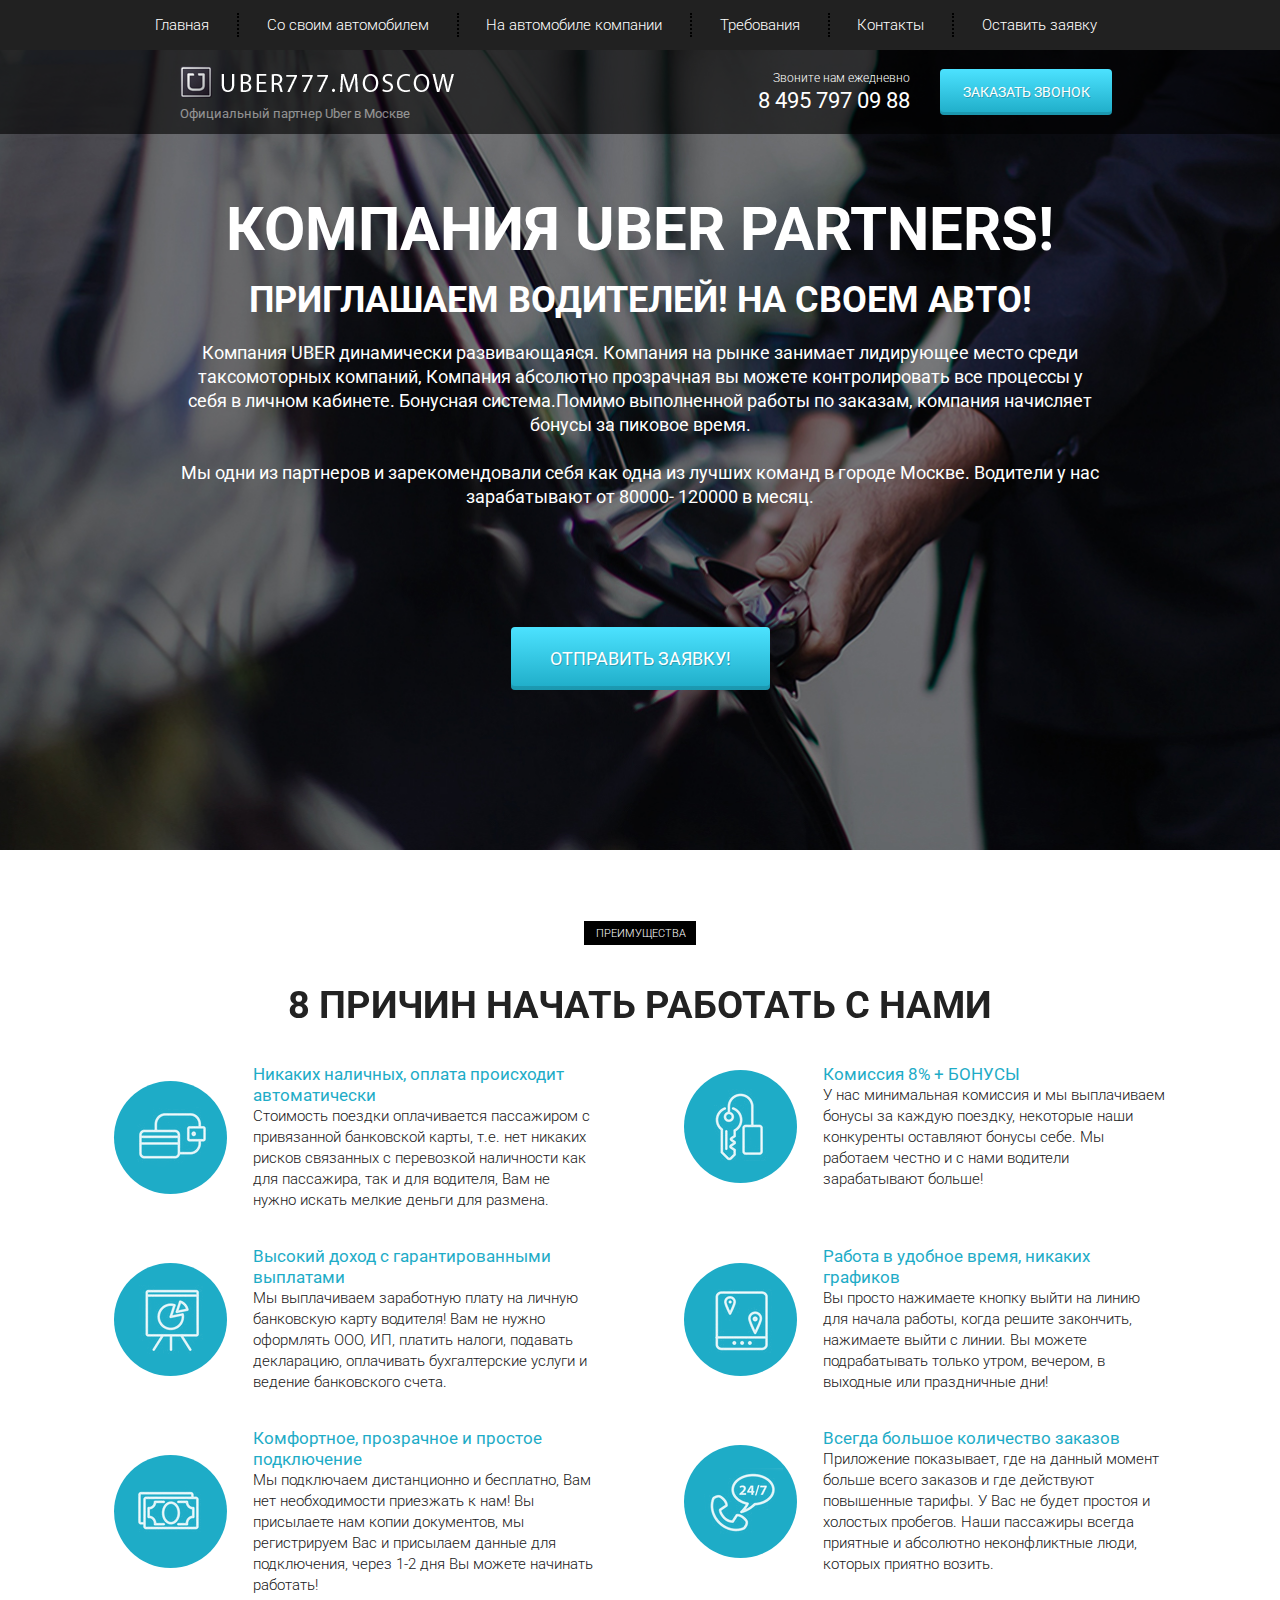
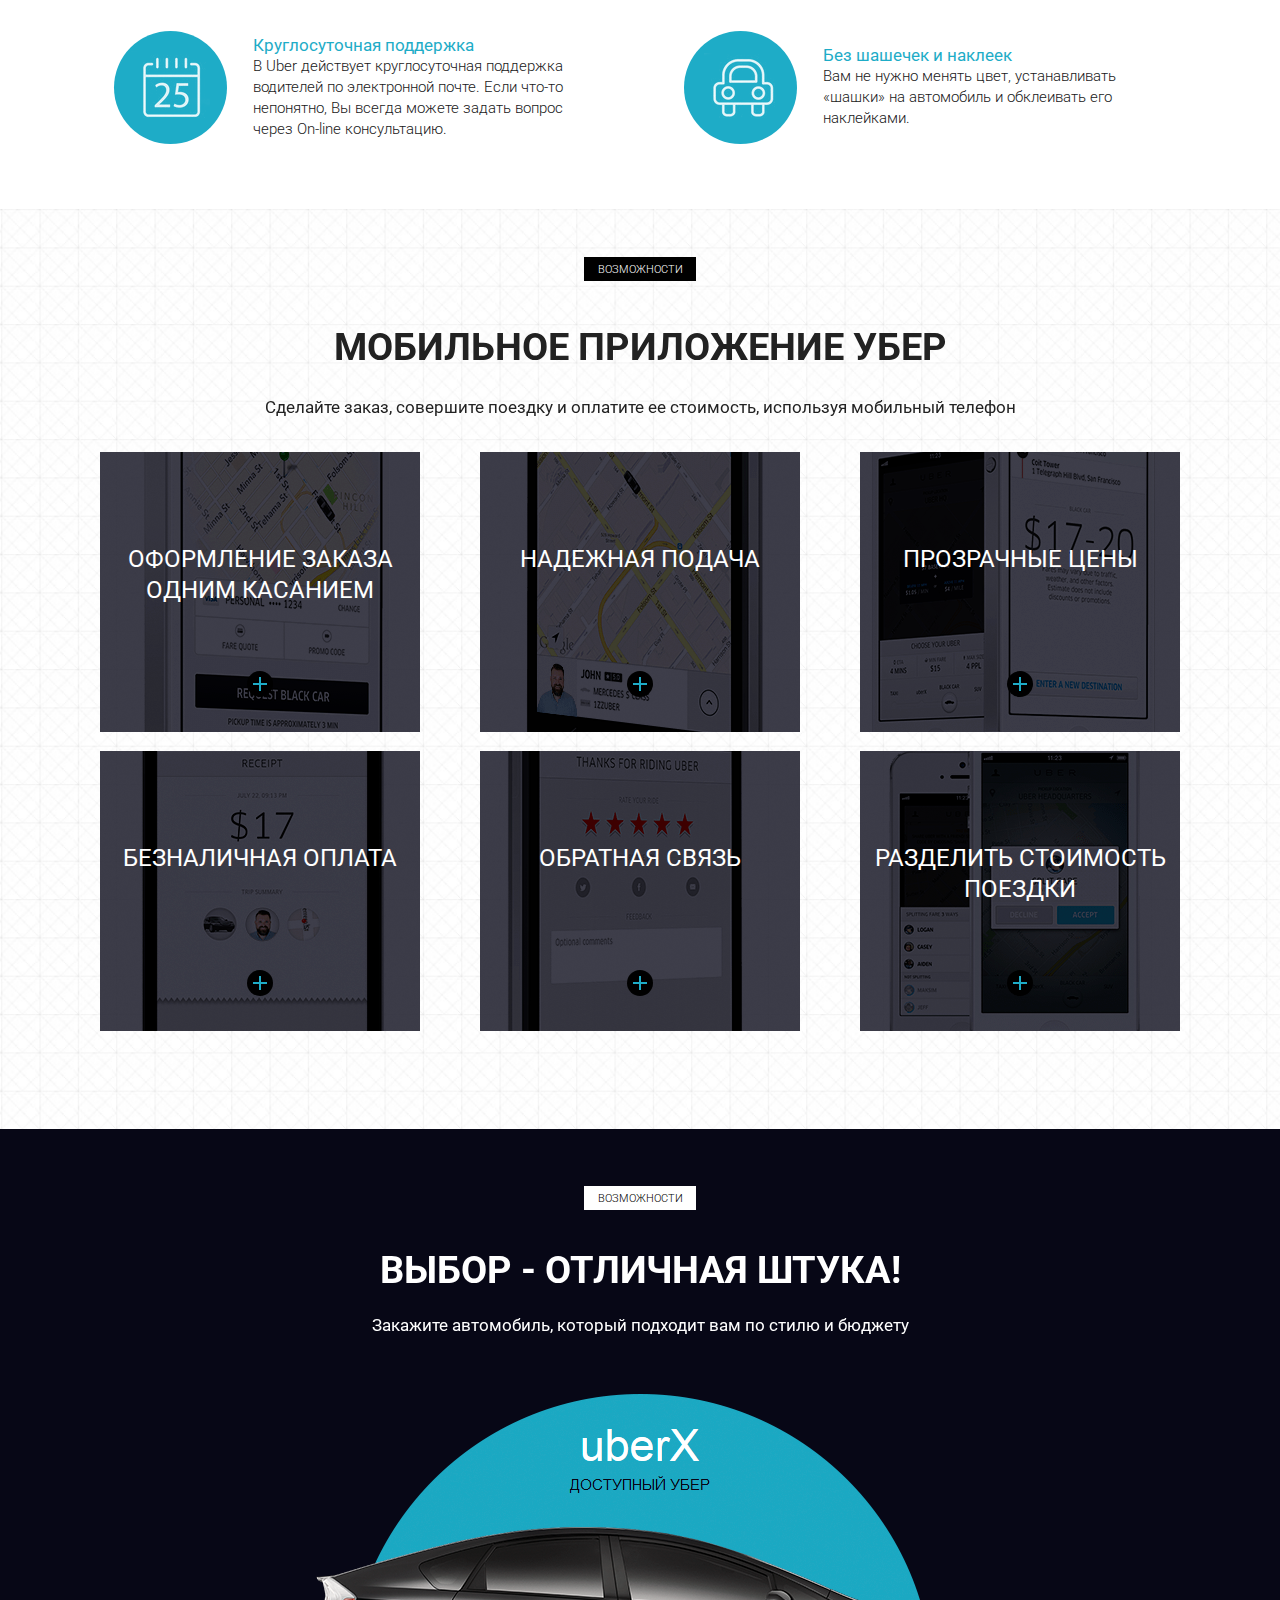
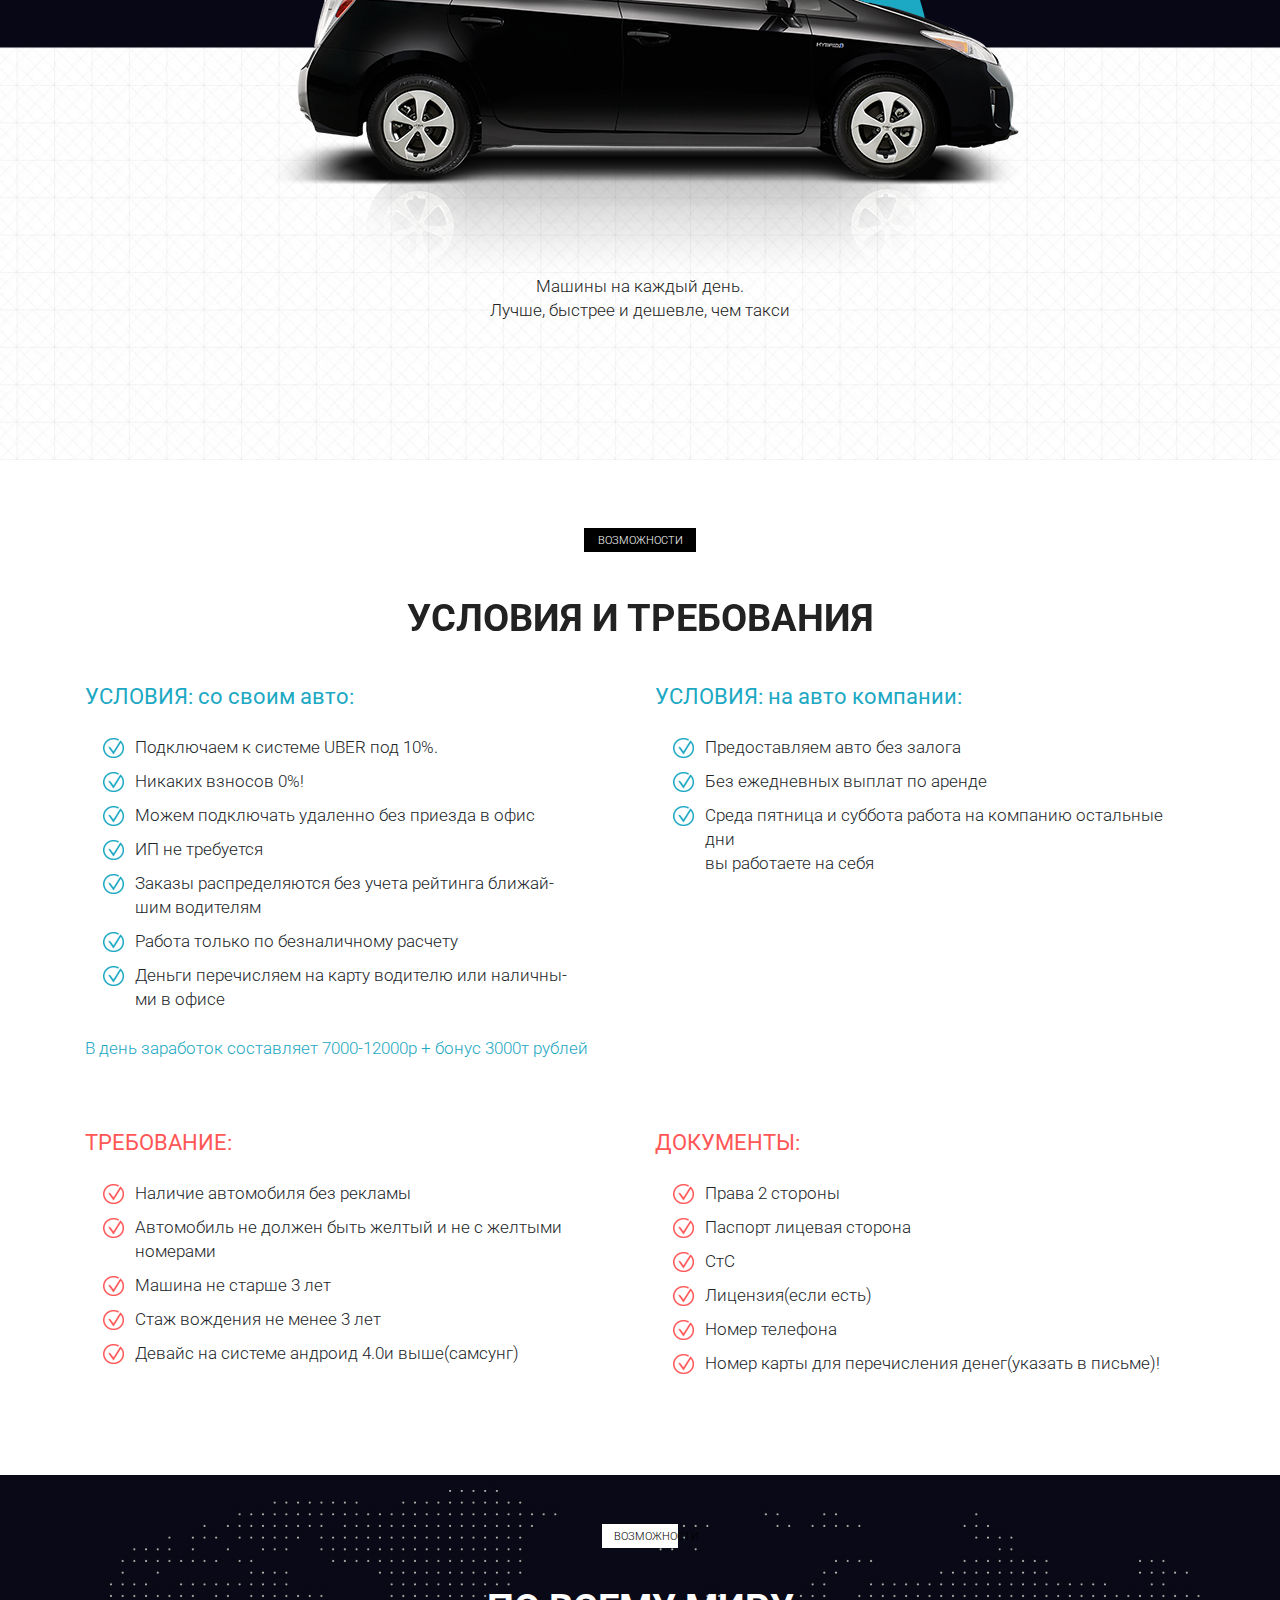
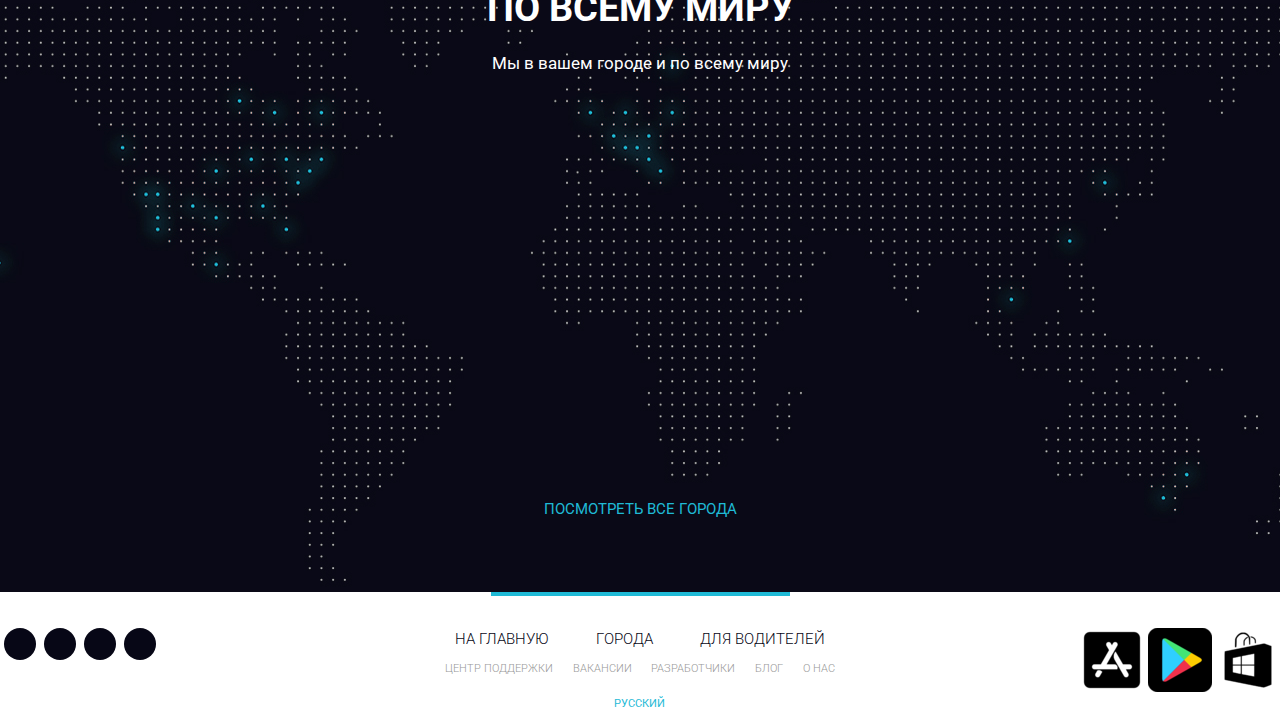
==== index.html @ d1f90e45 "Add files via upload" ====
<!DOCTYPE html>
<html lang="en">
<head>
	<meta charset="UTF-8">
	<meta name="viewport" content="width=device-width, initial-scale=1.0">
	<meta http-equiv="X_UA_Compatible" content="ie=edge">
	<title>Document</title>
    <link rel="shortcut icon" href="img/favicon/favicon.ico" type="image/x-icon">
	<link href="https://fonts.googleapis.com/css2?family=Roboto:wght@300;400;700&display=swap" rel="stylesheet">
	<link rel="stylesheet" href="https://stackpath.bootstrapcdn.com/bootstrap/4.5.2/css/bootstrap.min.css" integrity="sha384-JcKb8q3iqJ61gNV9KGb8thSsNjpSL0n8PARn9HuZOnIxN0hoP+VmmDGMN5t9UJ0Z" crossorigin="anonymous">
    <link rel="stylesheet" href="https://pro.fontawesome.com/releases/v5.10.0/css/all.css" integrity="sha384-AYmEC3Yw5cVb3ZcuHtOA93w35dYTsvhLPVnYs9eStHfGJvOvKxVfELGroGkvsg+p" crossorigin="anonymous"/>
	<link rel="stylesheet" href="css/style.css">
</head>
<body>

	<header>
		<nav>
			<div class="container">
				<ul class="menu">
					<li class="menu_item"><a href="#" class="menu_link">Главная</a></li>
					<li class="menu_item"><a href="#require" class="menu_link">Со своим автомобилем</a></li>
					<li class="menu_item"><a href="#require" class="menu_link">На автомобиле компании</a></li>
					<li class="menu_item"><a href="#" class="menu_link">Требования</a></li>
					<li class="menu_item"><a href="#" class="menu_link">Контакты</a></li>
					<li class="menu_item"><a href="#" class="menu_link">Оставить заявку</a></li>
				</ul>
			</div>
            <div class="hamburger">
                <span></span>
                <span></span>
                <span></span>
            </div>
		</nav>

		<div class="subheader">
			<div class="container">
				<div class="row">
					<div class="col-6 col-md-4 offset-md-1">
						<a href="#" class="subheader_logo"><img src="img/icon/logoUber.png" alt="logo"></a>
						<div class="subheader_official">Официальный партнер Uber в Москве</div>
					</div>

					<div class="xs-hidden col-md-3 offset-md-1 col-xl-2 offset-xl-2">
						<div class="subheader_call">Звоните нам ежедневно</div>
						<a href="tel:84957970988" class="subheader_phone">8 495 797 09 88</a>
					</div>

					<div class="col-6 col-md-3 col-lg-2">
                        <a href="tel:84957970988" class="xs-visible subheader_phone">8 495 797 09 88</a>
						<button class="subheader_btn">Заказать звонок</button>
					</div>
				</div>
			</div>
		</div>
	</header>

	<section class="promo">
		<div class="container">
			<div class="row">
				<div class="col-md-12 offset-md-0 col-lg-10 offset-lg-1">
					<h1 class="promo_header">КОМПАНИЯ UBER PARTNERS!</h1>
					<h2 class="promo_subheader">ПРИГЛАШАЕМ ВОДИТЕЛЕЙ! НА СВОЕМ АВТО!</h2>
					<div class="promo_descr">
						Компания UBER  динамически развивающаяся. Компания на рынке занимает лидирующее место среди
						таксомоторных компаний, Компания абсолютно прозрачная вы можете контролировать 						все процессы у себя в личном кабинете. Бонуcная система.Помимо выполненной работы по заказам, компания начисляет бонусы за
						пиковое время.
						<br><br>
						Мы одни из партнеров и зарекомендовали себя как одна из лучших команд в городе Москве.  Водители у нас
						зарабатывают от 80000- 120000 в месяц.
					</div>
					<button class="promo_btn">ОТПРАВИТЬ ЗАЯВКУ!</button>
				</div>
			</div>
		</div>
	</section>

	    <section class="reasons">
        <div class="container">
            <div class="label">преимущества</div>
            <h2 class="title">8 причин начать работать с нами</h2>
            <div class="row">
                <div class="col-md-6">
                    <div class="reasons_block">
                        <div class="reasons_round">
                            <img src="img/icon/logoRea1.png" alt="reason">
                        </div>
                        <div class="reasons_descr">
                            <div class="reasons_subtitle">Никаких наличных, оплата происходит автоматически</div>
                            <div class="reasons_text">
                                Стоимость поездки оплачивается пассажиром с привязанной банковской карты, т.е. нет никаких рисков связанных с перевозкой наличности как для пассажира, так и для водителя, Вам не нужно искать мелкие деньги для размена.
                            </div>
                        </div>
                    </div>
                </div>
                <div class="col-md-6">
                    <div class="reasons_block">
                        <div class="reasons_round">
                            <img src="img/icon/logoRea5.png" alt="reason">
                        </div>
                        <div class="reasons_descr">
                            <div class="reasons_subtitle">Комиссия 8% + БОНУСЫ</div>
                            <div class="reasons_text">
                                У нас минимальная комиссия и мы выплачиваем бонусы за каждую поездку, некоторые наши конкуренты оставляют бонусы себе. Мы работаем честно и с нами водители зарабатывают больше!
                            </div>
                        </div>
                    </div>
                </div>
                <div class="col-md-6">
                    <div class="reasons_block">
                        <div class="reasons_round">
                            <img src="img/icon/logoRea2.png" alt="reason">
                        </div>
                        <div class="reasons_descr">
                            <div class="reasons_subtitle">Высокий доход с гарантированными выплатами</div>
                            <div class="reasons_text">
                                Мы выплачиваем заработную плату на личную банковскую карту водителя! Вам не нужно оформлять ООО, ИП, платить налоги, подавать декларацию, оплачивать бухгалтерские услуги и ведение банковского счета.
                            </div>
                        </div>
                    </div>
                </div>
                <div class="col-md-6">
                    <div class="reasons_block">
                        <div class="reasons_round">
                            <img src="img/icon/logoRea6.png" alt="reason">
                        </div>
                        <div class="reasons_descr">
                            <div class="reasons_subtitle">Работа в удобное время, никаких графиков</div>
                            <div class="reasons_text">
                                Вы просто нажимаете кнопку выйти на линию для начала работы, когда решите закончить, нажимаете выйти с линии. Вы можете подрабатывать только утром, вечером, в выходные или праздничные дни!
                            </div>
                        </div>
                    </div>
                </div>
                <div class="col-md-6">
                    <div class="reasons_block">
                        <div class="reasons_round">
                            <img src="img/icon/logoRea3.png" alt="reason">
                        </div>
                        <div class="reasons_descr">
                            <div class="reasons_subtitle">Комфортное, прозрачное и простое подключение</div>
                            <div class="reasons_text">
                                Мы подключаем дистанционно и бесплатно, Вам нет необходимости приезжать к нам! Вы присылаете нам копии документов, мы регистрируем Вас и присылаем данные для подключения, через 1-2 дня Вы можете начинать работать!
                            </div>
                        </div>
                    </div>
                </div>
                <div class="col-md-6">
                    <div class="reasons_block">
                        <div class="reasons_round">
                            <img src="img/icon/logoRea7.png" alt="reason">
                        </div>
                        <div class="reasons_descr">
                            <div class="reasons_subtitle">Всегда большое количество заказов</div>
                            <div class="reasons_text">
                                Приложение показывает, где на данный момент больше всего заказов и где действуют повышенные тарифы. У Вас не будет простоя и холостых пробегов. Наши пассажиры всегда приятные и абсолютно неконфликтные люди, которых приятно возить.
                            </div>
                        </div>
                    </div>
                </div>
                <div class="col-md-6">
                    <div class="reasons_block">
                        <div class="reasons_round">
                            <img src="img/icon/logoRea4.png" alt="reason">
                        </div>
                        <div class="reasons_descr">
                            <div class="reasons_subtitle">Круглосуточная поддержка</div>
                            <div class="reasons_text">
                                В Uber действует круглосуточная поддержка водителей по электронной почте. Если что-то непонятно, Вы всегда можете задать вопрос через On-line консультацию.
                            </div>
                        </div>
                    </div>
                </div>
                <div class="col-md-6">
                    <div class="reasons_block">
                        <div class="reasons_round">
                            <img src="img/icon/logoRea8.png" alt="reason">
                        </div>
                        <div class="reasons_descr">
                            <div class="reasons_subtitle">Без шашечек и наклеек</div>
                            <div class="reasons_text">
                                Вам не нужно менять цвет, устанавливать «шашки» на автомобиль и обклеивать его наклейками.
                            </div>
                        </div>
                    </div>
                </div>
            </div>
        </div>
    </section>

    <section class="mobile">
        <div class="container">
            <div class="label">возможности</div>
            <div class="title">мобильное приложение убер</div>
            <div class="subtitle">Сделайте заказ, совершите поездку и оплатите ее стоимость, используя мобильный телефон</div>

            <div class="row">
                <div class="col-md-4">
                    <div class="mobile_item mobile_item_1">
                        <div class="mobile_item_subtitle">оформление заказа одним касанием</div>
                        <div class="mobile_item_plus"></div>
                    </div>
                </div>
                <div class="col-md-4">
                    <div class="mobile_item mobile_item_2">
                        <div class="mobile_item_subtitle">надежная подача</div>
                        <div class="mobile_item_plus"></div>
                    </div>
                </div>
                <div class="col-md-4">
                    <div class="mobile_item mobile_item_3">
                        <div class="mobile_item_subtitle">прозрачные цены</div>
                        <div class="mobile_item_plus"></div>
                    </div>
                </div>
                <div class="col-md-4">
                    <div class="mobile_item mobile_item_4">
                        <div class="mobile_item_subtitle">безналичная оплата</div>
                        <div class="mobile_item_plus"></div>
                    </div>
                </div>
                <div class="col-md-4">
                    <div class="mobile_item mobile_item_5">
                        <div class="mobile_item_subtitle">обратная связь</div>
                        <div class="mobile_item_plus"></div>
                    </div>
                </div>
                <div class="col-md-4">
                    <div class="mobile_item mobile_item_6">
                        <div class="mobile_item_subtitle">разделить стоимость поездки</div>
                        <div class="mobile_item_plus"></div>
                    </div>
                </div>
            </div>
        </div>
    </section>

     <section class="choice">
        <div class="container">
            <div class="black"></div>
            <div class="label label_white">возможности</div>
            <h2 class="title title_white hidden-320">Выбор - отличная штука!</h2>
            <div class="subtitle subtitle_white hidden-320">Закажите автомобиль, который подходит вам по стилю и бюджету</div>

            <img src="img/icon/car.png" alt="uber car" class="choice_img">
            <div class="choice_descr">
                Машины на каждый день.<br>
                Лучше, быстрее и дешевле, чем такси
            </div>
        </div>
    </section>

    <section class="require" id="require">
        <div class="container">
            <div class="label">возможности</div>
            <div class="title">условия и требования</div>
            <div class="row">
                <div class="col-md-6">
                    <div class="require_block">
                        <div class="require_title">
                            УСЛОВИЯ: со своим авто:
                        </div>
                        <ul class="require_list">
                            <li>
                                Подключаем к системе UBER под 10%.
                            </li>
                            <li>
                                Никаких взносов 0%!
                            </li>
                            <li>
                                Можем подключать удаленно без приезда в офис
                            </li>
                            <li>
                                ИП не требуется
                            </li>
                            <li>
                                Заказы распределяются без учета рейтинга ближай-<br>шим водителям
                            </li>
                            <li>
                                Работа только по безналичному расчету
                            </li>
                            <li>Деньги перечисляем на карту водителю или наличны-<br>ми в офисе
                            </li>
                        </ul>
                        <div class="require_descr">
                            В день заработок составляет 7000-12000р + бонус 3000т рублей
                        </div>
                    </div>
                </div>
            <div class="col-md-6">
                <div class="require_block">
                    <div class="require_title">
                        УСЛОВИЯ: на авто компании:
                    </div>
                    <ul class="require_list">
                        <li>
                            Предоставляем авто без залога
                        </li>
                        <li>
                            Без ежедневных выплат по аренде
                        </li>
                        <li>
                            Среда пятница и суббота работа на компанию остальные дни<br> вы работаете на себя
                        </li>
                    </ul>
                </div>
            </div>
            <div class="col-md-6">
                <div class="require_block require_block_nmb warning">
                    <div class="require_title">
                        ТРЕБОВАНИЕ:
                    </div>
                    <ul class="require_list">
                        <li>
                            Наличие автомобиля без рекламы
                        </li>
                        <li>
                            Автомобиль не должен быть желтый и не с желтыми<br> номерами
                        </li>
                        <li>
                            Машина не старше 3 лет
                        </li>
                        <li>
                            Стаж вождения не менее 3 лет
                        </li>
                        <li>
                            Девайс на системе андроид 4.0и выше(самсунг)
                        </li>
                    </ul>
                </div>
            </div>
            <div class="col-md-6">
                <div class="require_block require_block_nmb warning">
                    <div class="require_title">
                        ДОКУМЕНТЫ:
                    </div>
                    <ul class="require_list">
                        <li>
                            Права 2 стороны
                        </li>
                        <li>
                            Паспорт лицевая сторона
                        </li>
                        <li>
                            СтС
                        </li>
                        <li>
                            Лицензия(если есть)
                        </li>
                        <li>
                            Номер телефона
                        </li>
                        <li>
                            Номер карты для перечисления денег(указать в письме)!
                        </li>
                    </ul>
                </div>
            </div>
        </div>
        </div>
    </section>

    <section class="world">
        <div class="container">
            <div class="label label_white label_min">возможности</div>
            <h2 class="title title_white hidden-320">По всему миру</h2>
            <div class="subtitle subtitle_white hidden-320">Мы в вашем городе и по всему миру</div>

            <a href="#" class="world_link">посмотреть все города</a>
        </div>
    </section>

    <footer>
        <div class="footer_divider"></div>
        <div class="footer_wrapper">
            <div>
                <div class="footer_social">
                    <a href="#" class="footer_social_item">
                        <i class="fab fa-facebook-f"></i>
                    </a>
                    <a href="#" class="footer_social_item">
                        <i class="fab fa-twitter"></i>
                    </a>
                    <a href="#" class="footer_social_item">
                        <i class="fab fa-linkedin"></i>
                    </a>
                    <a href="#" class="footer_social_item">
                        <i class="fab fa-instagram"></i>
                    </a>
                </div>
            </div>
            <div>
                <div class="footer_links">
                    <div class="footer_links_main">
                        <a href="#">на главную</a>
                        <a href="#">города</a>
                        <a href="#">для водителей</a>
                    </div>
                    <div class="footer_links_sub">
                        <a href="#">центр поддержки</a>
                        <a href="#">вакансии</a>
                        <a href="#">разработчики</a>
                        <a href="#">блог</a>
                        <a href="#">о нас</a>
                    </div>
                    <a href="#" class="footer_links_lang">Русский</a>
                </div>
            </div>
            <div>
                <div class="footer_mobile">
                    <a href="#">
                        <img src="img/app_store1.png" alt="App Store">
                    </a>
                    <a href="#">
                        <img src="img/google_play1.png" alt="Google play">
                    </a>
                    <a href="#">
                        <img src="img/windows_store1.png" alt="Windows store">
                    </a>
                </div>
            </div>
        </div>
    </footer>

    <script src="js/script.js"></script>
</body>
</html>
---- css/style.css ----
* {
  font-family: 'Roboto', sans-serif;
}

header {
  position: relative;
  height: 50px;
}

nav {
  position: fixed;
  width: 100%;
  height: 50px;
  background-color: #212121;
  z-index: 2;
}

.hamburger {
  display: none;
}

.menu {
  display: flex;
  justify-content: space-between;
  padding: 13px 70px;
  margin: 0;
  list-style-type: none;
}

.menu_link {
  color: #ffffff;
  font-size: 15px;
  font-weight: 300;
}

.menu_link:hover {
  text-decoration: none;
  color: #1eacc7;
}

.menu_item {
  border-right: 2px dotted black;
  padding-right: 28px;
}

.menu_item:last-child {
  border-right: none;
}

.subheader {
  position: absolute;
  top: 50px;
  width: 100%;
  height: 84px;
  background-color: rgba(0, 0, 0, 0.6);
}

.subheader_logo {
  display: block;
  max-width: 100%;
  margin-top: 16px;
}

.subheader_official {
  margin-top: 6px;
  opacity: 0.5;
  color: #ffffff;
  font-size: 13px;
  font-weight: 400;
}

.subheader_call {
  color: #ffffff;
  font-size: 12px;
  font-weight: 300;
  margin-top: 19px;
  text-align: right;
}

.subheader_phone {
  display: block;
  margin-top: 8px;
  color: #ffffff;
  font-size: 22px;
  font-weight: 400;
  text-transform: uppercase;
  text-align: right;
  line-height: 12px;
}

.subheader_btn {
  margin-top: 19px;
  width: 172px;
  height: 46px;
  box-shadow: inset 0 -3px 0 rgba(0, 0, 0, 0.12);
  border: none;
  border-radius: 4px;
  background-image: linear-gradient(to top, #1eacc7 0%, #4ce2ff 100%);
  text-shadow: 1px 1px 0 rgba(0, 0, 0, 0.21);
  color: #ffffff;
  font-size: 14px;
  font-weight: 400;
  text-transform: uppercase;
}

.subheader_btn:hover {
  background-image: none;
  background-color: #1eacc7;
}

.promo {
  min-height: 800px;
  background: url("../img/bg/screen1.jpg") center center/cover no-repeat;
  padding: 150px 0 135px 0;
}

.promo_header {
  color: #ffffff;
  font-weight: 700;
  text-transform: uppercase;
  font-size: 60px;
  line-height: 60px;
  margin: 0;
  text-align: center;
}

.promo_subheader {
  color: #ffffff;
  font-weight: 700;
  text-transform: uppercase;
  font-size: 36px;
  line-height: 36px;
  margin: 0;
  margin-top: 22px;
  text-align: center;
}

.promo_descr {
  color: #ffffff;
  font-size: 18px;
  font-weight: 400;
  line-height: 24px;
  text-align: center;
  margin-top: 23px;
}

.promo_btn {
  display: block;
  margin: 118px auto 0 auto;
  width: 259px;
  height: 63px;
  box-shadow: inset 0 -4px 0 rgba(0, 0, 0, 0.12);
  border: none;
  border-radius: 4px;
  background-image: linear-gradient(to top, #1eacc7 0%, #4ce2ff 100%);
  text-shadow: 1px 1px 0 rgba(0, 0, 0, 0.21);
  color: #ffffff;
  font-size: 18px;
  font-weight: 400;
  text-transform: uppercase;
}

.promo_btn:hover {
  background-image: none;
  background-color: #1eacc7;
}

.reasons {
  padding: 71px 0 65px 0;
}

.reasons_block {
  display: flex;
  justify-content: center;
  align-items: center;
  margin-top: 35px;
}

.reasons_round {
  display: flex;
  justify-content: center;
  align-items: center;
  margin-right: 26px;
  width: 113px;
  height: 113px;
  background-color: #1eacc7;
  border-radius: 100%;
}

.reasons_descr {
  width: 343px;
}

.reasons_subtitle {
  line-height: 21px;
  color: #1eacc7;
  font-size: 17px;
  font-weight: 400;
}

.reasons_text {
  color: #202020;
  font-size: 15px;
  font-weight: 300;
  line-height: 21px;
}

.label {
  position: relative;
  margin: 0 auto;
  height: 24px;
  width: 112px;
  padding: 5px 12px;
  background-color: #000000;
  color: #ffffff;
  font-size: 11px;
  font-weight: 300;
  text-transform: uppercase;
  text-align: center;
  z-index: 2;
}

.label_white {
  background-color: #fff;
  color: #000;
}

.label_min {
  width: 76px;
}

.title {
  position: relative;
  margin-bottom: 0;
  margin-top: 38px;
  color: #222222;
  font-size: 38px;
  font-weight: 700;
  text-transform: uppercase;
  text-align: center;
  z-index: 2;
}

.title_white {
  color: #fff;
}

.subtitle {
  position: relative;
  margin-top: 19px;
  color: #222222;
  font-size: 17px;
  font-weight: 400;
  text-align: center;
  z-index: 2;
}

.subtitle_white {
  color: #fff;
}

.mobile {
  min-height: 864px;
  padding: 48px 0 79px 0;
  background: url("../img/bg/mobileBg.png") center center/cover no-repeat;
}

.mobile .row {
  margin-top: 32px;
}

.mobile_item {
  position: relative;
  width: 320px;
  height: 280px;
  margin: 0 auto;
  margin-bottom: 19px;
  padding-top: 92px;
}

.mobile_item_1 {
  background: url("../img/icon/mobile1.png") center center/cover no-repeat;
}

.mobile_item_2 {
  background: url("../img/icon/mobile2.png") center center/cover no-repeat;
}

.mobile_item_3 {
  background: url("../img/icon/mobile3.png") center center/cover no-repeat;
}

.mobile_item_4 {
  background: url("../img/icon/mobile4.png") center center/cover no-repeat;
}

.mobile_item_5 {
  background: url("../img/icon/mobile5.png") center center/cover no-repeat;
}

.mobile_item_6 {
  background: url("../img/icon/mobile6.png") center center/cover no-repeat;
}

.mobile_item_subtitle {
  color: #ffffff;
  font-size: 24px;
  font-weight: 400;
  line-height: 31px;
  text-transform: uppercase;
  text-align: center;
}

.mobile_item_plus {
  display: flex;
  justify-content: center;
  align-items: center;
  position: absolute;
  bottom: 35px;
  left: 50%;
  transform: translateX(-50%);
  width: 26px;
  height: 26px;
  background-color: #000000;
  margin: 0 auto;
  border-radius: 100%;
  cursor: pointer;
}

.mobile_item_plus:before {
  content: '';
  display: block;
  width: 14px;
  height: 2px;
  background-color: #1eacc7;
  transition: 0.3s all;
}

.mobile_item_plus:after {
  content: '';
  position: absolute;
  left: 50%;
  transform: translateX(-50%);
  display: block;
  height: 14px;
  width: 2px;
  background-color: #1eacc7;
  transition: 0.3s all;
}

.mobile_item_plus:hover:before, .mobile_item_plus:hover:after {
  background-color: #ff5656;
}

.choice {
  position: relative;
  min-height: 895px;
  padding: 57px 0 138px 0;
  background: url("../img/icon/screen22.png") center center/cover no-repeat;
}

.choice_img {
  position: relative;
  display: block;
  margin: 56px auto 0 auto;
  z-index: 2;
}

.choice_descr {
  text-align: center;
  color: #222222;
  font-size: 17px;
  font-weight: 300;
  line-height: 24px;
}

.choice .black {
  position: absolute;
  top: 0;
  left: 0;
  height: 499px;
  width: 100%;
  background-color: #070716;
  z-index: 1;
}

.require {
  padding: 68px 0 84px 0;
}

.require_block {
  margin: 33px 0;
}

.require_block_nmb {
  margin-bottom: 0px;
}

.require_title {
  color: #1ca8c3;
  font-size: 22px;
  font-weight: 400;
}

.require_list {
  list-style-type: none;
  padding-left: 50px;
  margin-top: 22px;
}

.require_list li {
  position: relative;
  font-size: 17px;
  font-weight: 300;
  line-height: 24px;
  margin-bottom: 10px;
}

.require_list li:before {
  content: '';
  display: block;
  position: absolute;
  left: -32px;
  top: 3px;
  width: 21px;
  height: 20px;
  background: url("../img/icon/iconMarkBl.png") center center/cover no-repeat;
}

.require_descr {
  margin-top: 25px;
  font-size: 17px;
  font-weight: 300;
  line-height: 24px;
  color: #1ca8c3;
}

.require .warning .require_title {
  color: #ff5656;
}

.require .warning .require_list li:before {
  background: url("../img/icon/iconMarkRed.png") center center/cover no-repeat;
}

.world {
  position: relative;
  min-height: 717px;
  padding: 49px 0;
  background: url("../img/bg/screen3.jpg") center center/cover no-repeat;
}

.world_link {
  position: absolute;
  left: 50%;
  transform: translateX(-50%);
  bottom: 49px;
  text-align: center;
  font-size: 15px;
  font-weight: 400;
  line-height: 68px;
  text-transform: uppercase;
  color: #1fbad6;
}

.world_link:hover {
  text-decoration: none;
  color: #fff;
}

.footer_divider {
  width: 299px;
  height: 4px;
  background-color: #1fbad6;
  margin: 0 auto;
}

.footer_wrapper {
  display: flex;
  justify-content: space-between;
  align-items: flex-start;
  padding-top: 32px;
}

.footer_wrapper > div {
  width: 33%;
}

.footer_wrapper > div:nth-child(3) {
  display: flex;
  justify-content: flex-end;
}

.footer_social {
  width: 160px;
  display: flex;
  justify-content: space-between;
}

.footer_social_item {
  display: flex;
  justify-content: center;
  align-items: center;
  margin: 0 4px;
  width: 32px;
  height: 32px;
  background-color: #070716;
  border-radius: 100%;
}

.footer_social_item i {
  color: #fff;
}

.footer_links {
  width: 390px;
  margin: 0 auto;
}

.footer_links_main {
  display: flex;
  justify-content: space-between;
  padding: 0 10px;
}

.footer_links_main a {
  color: #070716;
  font-size: 15px;
  font-weight: 300;
  text-transform: uppercase;
}

.footer_links_sub {
  display: flex;
  justify-content: space-between;
  margin-top: 10px;
}

.footer_links_sub a {
  color: #999999;
  font-size: 11px;
  font-weight: 300;
  text-transform: uppercase;
}

.footer_links_lang {
  display: block;
  margin: 0 auto;
  color: #1fbad6;
  font-size: 11px;
  font-weight: 400;
  margin-top: 19px;
  text-transform: uppercase;
  text-align: center;
}

.xs-visible {
  display: none;
}

@media (max-width: 1200px) {
  .menu_item {
    padding-right: 20px;
  }
  .menu_link {
    font-size: 13px;
  }
  .promo_header {
    font-size: 50px;
  }
  .reasons_block {
    align-items: flex-start;
  }
  .reasons_descr {
    width: 300px;
  }
  .mobile_item {
    width: 290px;
  }
  .mobile_item_subtitle {
    font-size: 22px;
  }
  .choice {
    padding: 55px 0;
    min-height: 840px;
  }
  .require br {
    display: none;
  }
  .footer_wrapper > div {
    width: 50%;
  }
  .footer_wrapper > div:nth-child(1) {
    width: 25%;
  }
  .footer_wrapper > div:nth-child(3) {
    width: 25%;
    display: flex;
    justify-content: flex-end;
  }
  .footer_mobile {
    display: flex;
  }
  .footer_mobile a {
    margin: 0 3px;
  }
  .footer_mobile a img {
    width: 100%;
  }
}

@media (max-width: 991px) {
  .title {
    font-size: 28px;
  }
  .menu_item {
    padding-right: 8px;
  }
  .menu_link {
    font-size: 10px;
  }
  .subheader_logo img {
    width: 100%;
  }
  .subheader_official {
    font-size: 11px;
  }
  .subheader_phone {
    font-size: 18px;
  }
  .subheader_btn {
    margin-top: 21px;
    height: 40px;
    width: 100%;
  }
  .promo_header {
    font-size: 40px;
  }
  .promo_subheader {
    font-size: 30px;
  }
  .reasons_block {
    flex-direction: column;
    align-items: center;
  }
  .reasons_round {
    margin-right: 0;
  }
  .reasons_descr {
    width: 300px;
    margin-top: 20px;
  }
  .choice {
    min-height: 800px;
  }
  .choice_img {
    width: 100%;
  }
  .world {
    min-height: 650px;
  }
  .footer_wrapper {
    flex-wrap: wrap;
  }
  .footer_wrapper > div {
    width: 100%;
    display: flex;
    justify-content: center;
    margin-bottom: 20px;
  }
  .footer_wrapper > div:nth-child(1) {
    width: 100%;
  }
  .footer_wrapper > div:nth-child(3) {
    width: 100%;
    justify-content: center;
  }
}

@media (max-width: 767px) {
  .title {
    margin-top: 25px;
  }
  .menu {
    position: fixed;
    flex-direction: column;
    justify-content: center;
    align-items: center;
    top: 0;
    left: -100%;
    width: 50%;
    height: 100vh;
    padding: 20px 15px;
    background-color: rgba(0, 0, 0, 0.8);
    transition: 0.6s all;
  }
  .menu_active {
    left: 0;
  }
  .menu_item {
    padding-right: 0;
    border: none;
    margin: 10px 0;
  }
  .menu_link {
    font-size: 20px;
  }
  .hamburger {
    display: block;
    position: absolute;
    right: 10px;
    top: 50%;
    transform: translateY(-50%);
    width: 26px;
    height: 12px;
  }
  .hamburger span {
    display: block;
    height: 2px;
    width: 100%;
    background-color: #fff;
    margin-bottom: 2px;
    transition: 0.5s all;
  }
  .hamburger_active span {
    margin-bottom: -2px;
  }
  .hamburger_active span:nth-child(1) {
    transform: translateY(3px) rotate(-45deg);
  }
  .hamburger_active span:nth-child(2) {
    display: none;
  }
  .hamburger_active span:nth-child(3) {
    transform: translateY(3px) rotate(45deg);
  }
  .xs-hidden {
    display: none;
  }
  .xs-visible {
    display: block;
  }
  .subheader_phone {
    display: block;
    margin-top: 10px;
    color: #ffffff;
    font-size: 16px;
    font-weight: 400;
    text-transform: uppercase;
    text-align: center;
  }
  .subheader_btn {
    display: block;
    width: 200px;
    height: 40px;
    margin: 0 auto;
    margin-top: 10px;
  }
  .promo_header {
    line-height: 45px;
  }
  .reasons {
    padding: 40px 0;
  }
  .reasons_descr {
    width: 350px;
  }
  .reasons_subtitle {
    text-align: center;
  }
  .reasons_text {
    margin-top: 10px;
  }
  .mobile {
    padding: 40px 0;
  }
  .choice {
    min-height: 600px;
    padding: 40px 0;
  }
  .require {
    padding: 40px 0;
  }
  .world {
    min-height: 450px;
  }
}

@media (max-width: 575px) {
  nav {
    height: 30px;
  }
  header {
    height: 30px;
  }
  .title {
    font-size: 16px;
    margin-top: 15px;
    line-height: 16px;
  }
  .subtitle {
    font-size: 14px;
    line-height: 21px;
    margin-top: 11px;
  }
  .subheader {
    height: 60px;
    top: 30px;
  }
  .subheader_official {
    display: none;
  }
  .subheader_logo {
    margin-top: 16px;
  }
  .subheader_phone {
    font-size: 12px;
    font-weight: 400;
    text-transform: uppercase;
    margin-top: 11px;
  }
  .subheader_btn {
    width: 110px;
    height: 22px;
    font-size: 9px;
    margin-top: 6px;
  }
  .subheader_btn:hover {
    background-image: linear-gradient(to top, #1eacc7 0%, #4ce2ff 100%);
  }
  .promo {
    min-height: 400px;
    padding: 93px 0 35px 0;
  }
  .promo_descr {
    display: none;
  }
  .promo_header {
    font-size: 30px;
    padding: 0 24px;
    line-height: 35px;
  }
  .promo_subheader {
    font-size: 20px;
    margin-top: 33px;
    padding: 0 10px;
    line-height: 30px;
  }
  .promo_btn {
    width: 210px;
    height: 50px;
    margin-top: 72px;
    font-size: 16px;
  }
  .promo_btn:hover {
    background-image: linear-gradient(to top, #1eacc7 0%, #4ce2ff 100%);
  }
  .menu {
    width: 85%;
  }
  .menu_item {
    width: 100%;
    text-align: center;
    padding: 5px 0;
  }
  .menu_link {
    display: block;
  }
  .hamburger_active span:nth-child(1) {
    transform: translateY(5px) rotate(-45deg);
  }
  .hamburger_active span:nth-child(3) {
    transform: translateY(5px) rotate(45deg);
  }
  .reasons {
    padding: 22px 0 36px 0;
  }
  .reasons_block {
    margin-top: 26px;
  }
  .reasons_round {
    width: 100px;
    height: 100px;
  }
  .reasons_descr {
    width: 100%;
    margin-top: 27px;
  }
  .reasons_subtitle {
    font-size: 16px;
    text-align: left;
  }
  .reasons_text {
    margin-top: 0;
  }
  .mobile {
    padding: 20px 0 40px 0;
  }
  .mobile .row {
    margin-top: 30px;
  }
  .mobile_item {
    height: 254px;
    padding: 81px 40px 0 40px;
  }
  .mobile_item_subtitle {
    font-size: 18px;
    line-height: 31px;
  }
  .mobile_item_plus {
    bottom: 28px;
  }
  .mobile_item_plus:hover:before, .mobile_item_plus:hover:after {
    background-color: #1eacc7;
  }
  .choice {
    padding: 25px 0 33px 0;
    min-height: 390px;
    background: #000;
  }
  .choice_img {
    margin-top: 35px;
  }
  .choice_descr {
    margin-top: 23px;
    color: #ffffff;
    font-size: 17px;
    font-weight: 300;
    line-height: 24px;
  }
  .choice .black {
    display: none;
  }
  .hidden-320 {
    display: none;
  }
  .require {
    padding: 25px;
  }
  .require_block {
    margin: 30px 0 0 0;
  }
  .require_title {
    font-size: 16px;
  }
  .require_list {
    padding-left: 30px;
    margin-top: 5px;
  }
  .require_list li {
    font-size: 14px;
    margin-bottom: 5px;
    line-height: 20px;
  }
  .require_descr {
    font-size: 14px;
    margin-top: 15px;
  }
  .world {
    min-height: 360px;
    padding: 25px 0 30px 0;
  }
  .world_link {
    width: 200px;
    display: block;
    bottom: 30px;
    line-height: 15px;
  }
  footer {
    padding: 25px 0 20px 0;
  }
  .footer_divider {
    width: 253px;
    margin: 0 auto;
  }
  .footer_wrapper {
    padding-top: 22px;
  }
  .footer_wrapper > div {
    margin-bottom: 20px;
  }
  .footer_wrapper > div:nth-child(1) {
    order: 2;
  }
  .footer_wrapper > div:nth-child(2) {
    order: 1;
  }
  .footer_wrapper > div:nth-child(3) {
    order: 3;
  }
  .footer_links {
    width: 290px;
  }
  .footer_links_main {
    padding: 0;
    font-size: 14px;
  }
  .footer_links_sub {
    flex-wrap: wrap;
    justify-content: center;
  }
  .footer_links_sub a {
    margin: 0 7px;
  }
  .footer_links_lang {
    margin-top: 10px;
  }
}
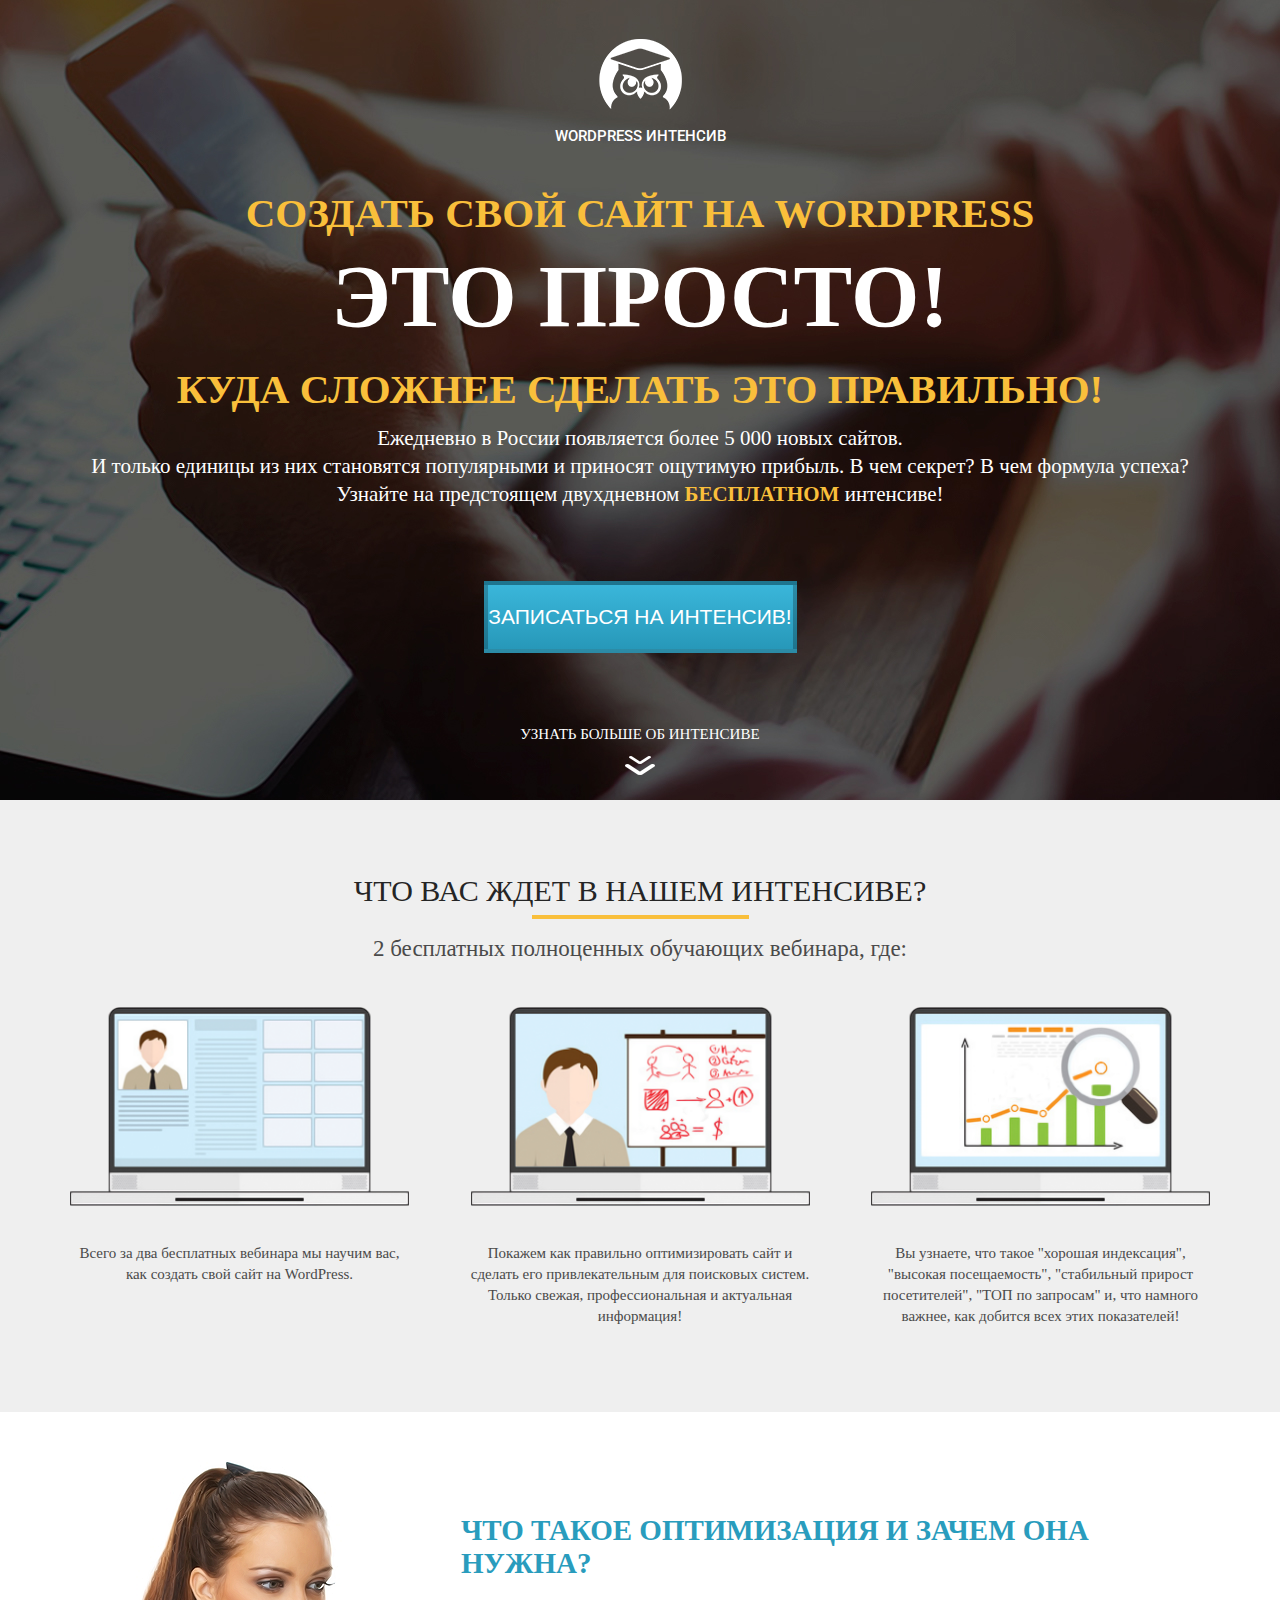
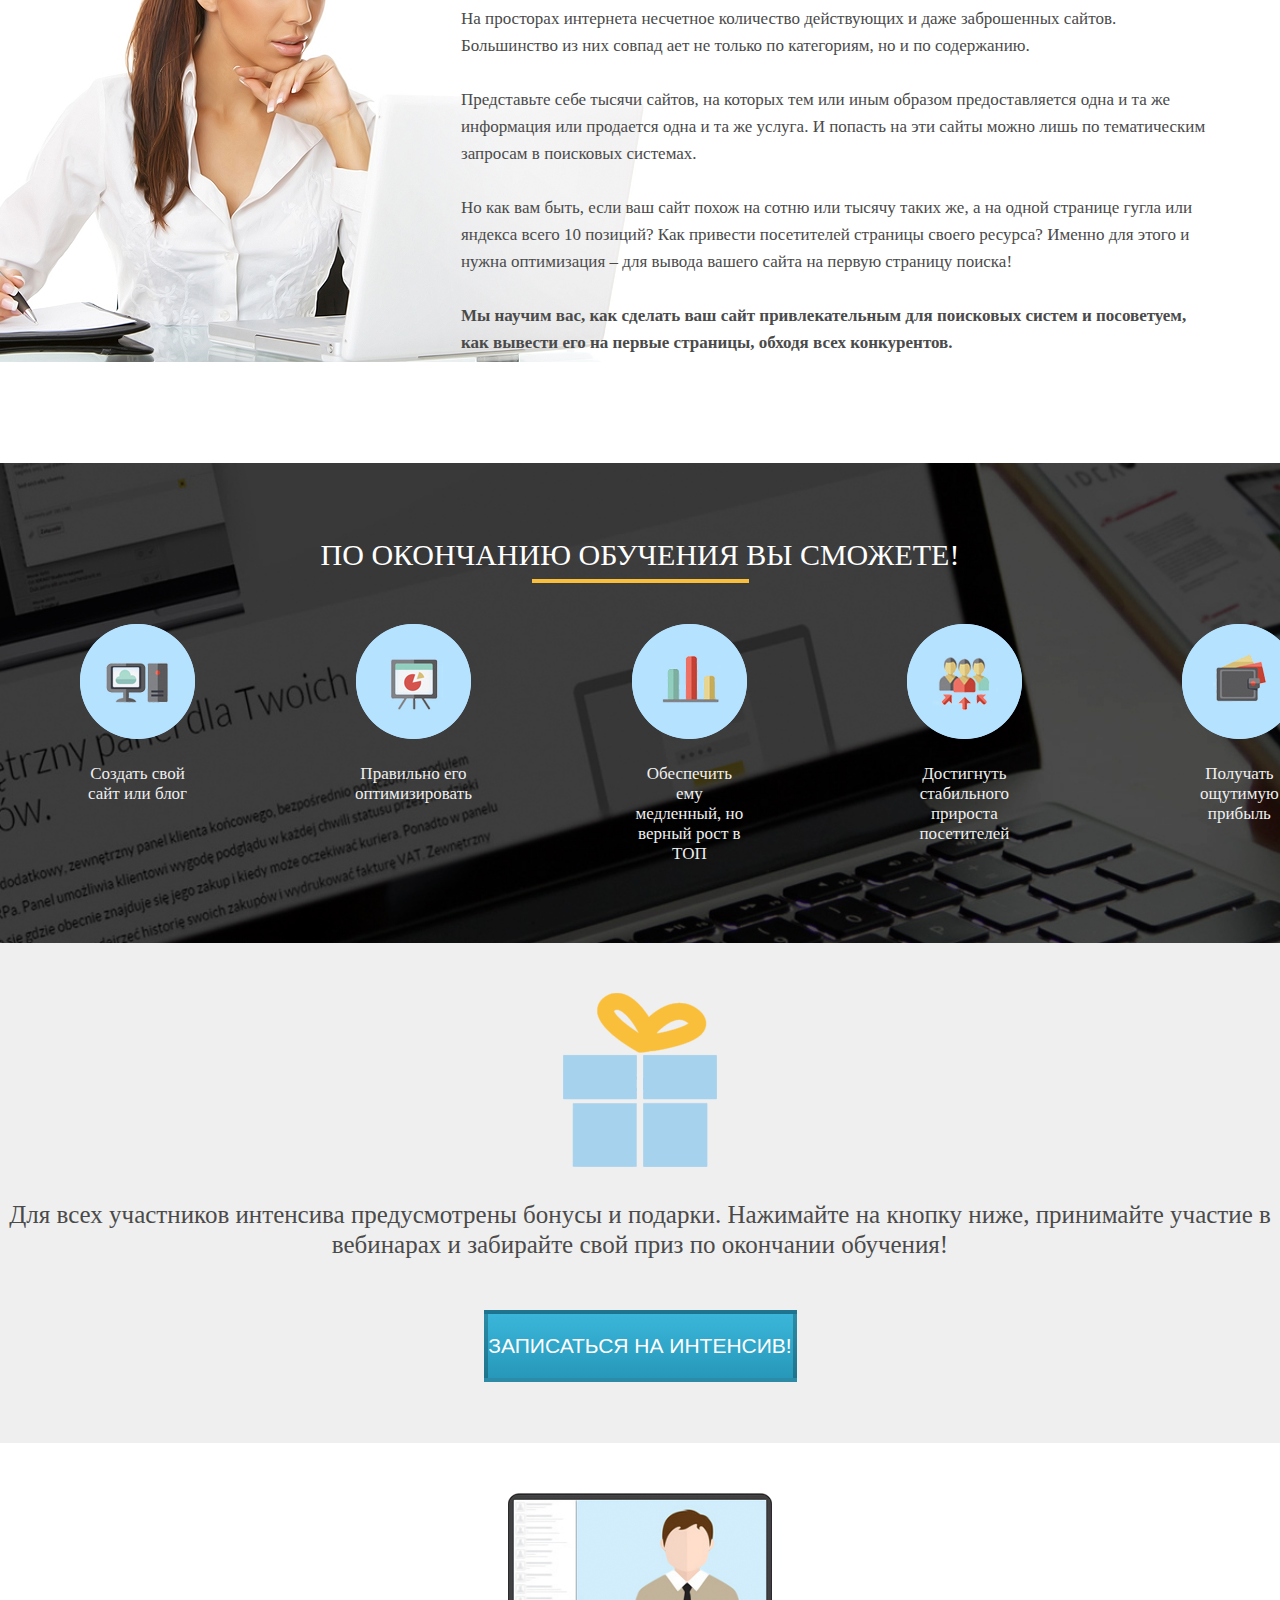
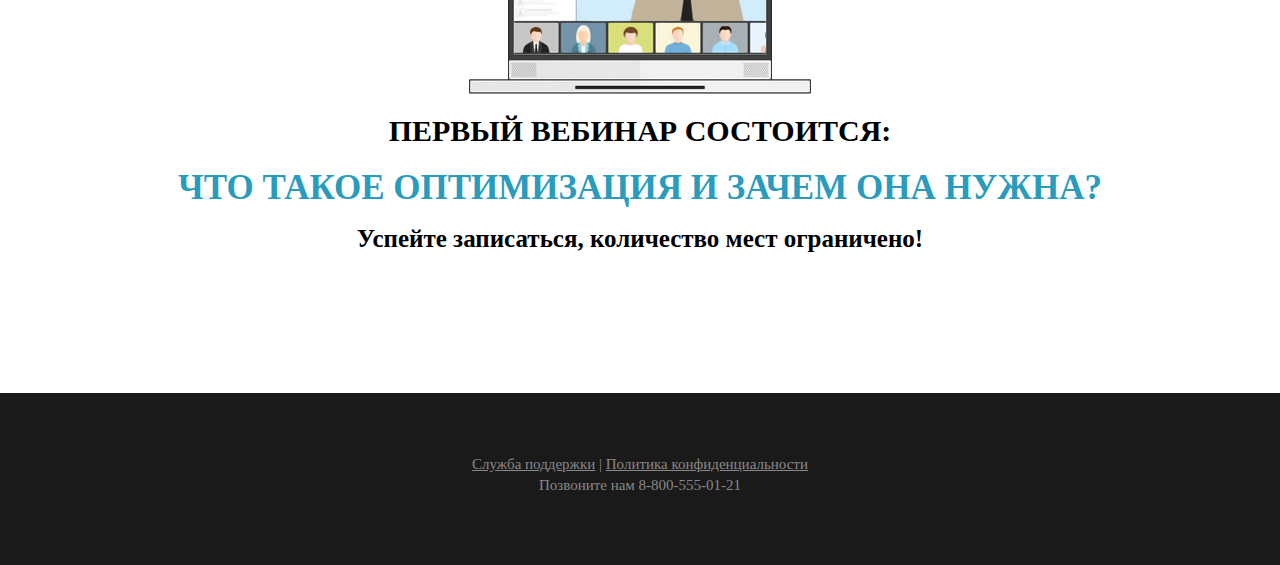
==== commit 0f68f4a5: "first commit" ====
--- a/index.html
+++ b/index.html
@@ -1,433 +1,171 @@
-<!DOCTYPE html>
-<html lang="en">
-<head>
-	<meta charset="UTF-8">
-	<meta name="viewport" content="width=device-width, initial-scale=1.0">
-	<meta http-equiv="X_UA_Compatible" content="ie=edge">
-	<title>Document</title>
-    <link rel="shortcut icon" href="img/favicon/favicon.ico" type="image/x-icon">
-	<link href="https://fonts.googleapis.com/css2?family=Roboto:wght@300;400;700&display=swap" rel="stylesheet">
-	<link rel="stylesheet" href="https://stackpath.bootstrapcdn.com/bootstrap/4.5.2/css/bootstrap.min.css" integrity="sha384-JcKb8q3iqJ61gNV9KGb8thSsNjpSL0n8PARn9HuZOnIxN0hoP+VmmDGMN5t9UJ0Z" crossorigin="anonymous">
-    <link rel="stylesheet" href="https://pro.fontawesome.com/releases/v5.10.0/css/all.css" integrity="sha384-AYmEC3Yw5cVb3ZcuHtOA93w35dYTsvhLPVnYs9eStHfGJvOvKxVfELGroGkvsg+p" crossorigin="anonymous"/>
-	<link rel="stylesheet" href="css/style.css">
-</head>
-<body>
-
-	<header>
-		<nav>
-			<div class="container">
-				<ul class="menu">
-					<li class="menu_item"><a href="#" class="menu_link">Главная</a></li>
-					<li class="menu_item"><a href="#require" class="menu_link">Со своим автомобилем</a></li>
-					<li class="menu_item"><a href="#require" class="menu_link">На автомобиле компании</a></li>
-					<li class="menu_item"><a href="#" class="menu_link">Требования</a></li>
-					<li class="menu_item"><a href="#" class="menu_link">Контакты</a></li>
-					<li class="menu_item"><a href="#" class="menu_link">Оставить заявку</a></li>
-				</ul>
-			</div>
-            <div class="hamburger">
-                <span></span>
-                <span></span>
-                <span></span>
-            </div>
-		</nav>
-
-		<div class="subheader">
-			<div class="container">
-				<div class="row">
-					<div class="col-6 col-md-4 offset-md-1">
-						<a href="#" class="subheader_logo"><img src="img/icon/logoUber.png" alt="logo"></a>
-						<div class="subheader_official">Официальный партнер Uber в Москве</div>
-					</div>
-
-					<div class="xs-hidden col-md-3 offset-md-1 col-xl-2 offset-xl-2">
-						<div class="subheader_call">Звоните нам ежедневно</div>
-						<a href="tel:84957970988" class="subheader_phone">8 495 797 09 88</a>
-					</div>
-
-					<div class="col-6 col-md-3 col-lg-2">
-                        <a href="tel:84957970988" class="xs-visible subheader_phone">8 495 797 09 88</a>
-						<button class="subheader_btn">Заказать звонок</button>
-					</div>
-				</div>
-			</div>
-		</div>
-	</header>
-
-	<section class="promo">
-		<div class="container">
-			<div class="row">
-				<div class="col-md-12 offset-md-0 col-lg-10 offset-lg-1">
-					<h1 class="promo_header">КОМПАНИЯ UBER PARTNERS!</h1>
-					<h2 class="promo_subheader">ПРИГЛАШАЕМ ВОДИТЕЛЕЙ! НА СВОЕМ АВТО!</h2>
-					<div class="promo_descr">
-						Компания UBER  динамически развивающаяся. Компания на рынке занимает лидирующее место среди
-						таксомоторных компаний, Компания абсолютно прозрачная вы можете контролировать 						все процессы у себя в личном кабинете. Бонуcная система.Помимо выполненной работы по заказам, компания начисляет бонусы за
-						пиковое время.
-						<br><br>
-						Мы одни из партнеров и зарекомендовали себя как одна из лучших команд в городе Москве.  Водители у нас
-						зарабатывают от 80000- 120000 в месяц.
-					</div>
-					<button class="promo_btn">ОТПРАВИТЬ ЗАЯВКУ!</button>
-				</div>
-			</div>
-		</div>
-	</section>
-
-	    <section class="reasons">
-        <div class="container">
-            <div class="label">преимущества</div>
-            <h2 class="title">8 причин начать работать с нами</h2>
-            <div class="row">
-                <div class="col-md-6">
-                    <div class="reasons_block">
-                        <div class="reasons_round">
-                            <img src="img/icon/logoRea1.png" alt="reason">
-                        </div>
-                        <div class="reasons_descr">
-                            <div class="reasons_subtitle">Никаких наличных, оплата происходит автоматически</div>
-                            <div class="reasons_text">
-                                Стоимость поездки оплачивается пассажиром с привязанной банковской карты, т.е. нет никаких рисков связанных с перевозкой наличности как для пассажира, так и для водителя, Вам не нужно искать мелкие деньги для размена.
-                            </div>
-                        </div>
-                    </div>
-                </div>
-                <div class="col-md-6">
-                    <div class="reasons_block">
-                        <div class="reasons_round">
-                            <img src="img/icon/logoRea5.png" alt="reason">
-                        </div>
-                        <div class="reasons_descr">
-                            <div class="reasons_subtitle">Комиссия 8% + БОНУСЫ</div>
-                            <div class="reasons_text">
-                                У нас минимальная комиссия и мы выплачиваем бонусы за каждую поездку, некоторые наши конкуренты оставляют бонусы себе. Мы работаем честно и с нами водители зарабатывают больше!
-                            </div>
-                        </div>
-                    </div>
-                </div>
-                <div class="col-md-6">
-                    <div class="reasons_block">
-                        <div class="reasons_round">
-                            <img src="img/icon/logoRea2.png" alt="reason">
-                        </div>
-                        <div class="reasons_descr">
-                            <div class="reasons_subtitle">Высокий доход с гарантированными выплатами</div>
-                            <div class="reasons_text">
-                                Мы выплачиваем заработную плату на личную банковскую карту водителя! Вам не нужно оформлять ООО, ИП, платить налоги, подавать декларацию, оплачивать бухгалтерские услуги и ведение банковского счета.
-                            </div>
-                        </div>
-                    </div>
-                </div>
-                <div class="col-md-6">
-                    <div class="reasons_block">
-                        <div class="reasons_round">
-                            <img src="img/icon/logoRea6.png" alt="reason">
-                        </div>
-                        <div class="reasons_descr">
-                            <div class="reasons_subtitle">Работа в удобное время, никаких графиков</div>
-                            <div class="reasons_text">
-                                Вы просто нажимаете кнопку выйти на линию для начала работы, когда решите закончить, нажимаете выйти с линии. Вы можете подрабатывать только утром, вечером, в выходные или праздничные дни!
-                            </div>
-                        </div>
-                    </div>
-                </div>
-                <div class="col-md-6">
-                    <div class="reasons_block">
-                        <div class="reasons_round">
-                            <img src="img/icon/logoRea3.png" alt="reason">
-                        </div>
-                        <div class="reasons_descr">
-                            <div class="reasons_subtitle">Комфортное, прозрачное и простое подключение</div>
-                            <div class="reasons_text">
-                                Мы подключаем дистанционно и бесплатно, Вам нет необходимости приезжать к нам! Вы присылаете нам копии документов, мы регистрируем Вас и присылаем данные для подключения, через 1-2 дня Вы можете начинать работать!
-                            </div>
-                        </div>
-                    </div>
-                </div>
-                <div class="col-md-6">
-                    <div class="reasons_block">
-                        <div class="reasons_round">
-                            <img src="img/icon/logoRea7.png" alt="reason">
-                        </div>
-                        <div class="reasons_descr">
-                            <div class="reasons_subtitle">Всегда большое количество заказов</div>
-                            <div class="reasons_text">
-                                Приложение показывает, где на данный момент больше всего заказов и где действуют повышенные тарифы. У Вас не будет простоя и холостых пробегов. Наши пассажиры всегда приятные и абсолютно неконфликтные люди, которых приятно возить.
-                            </div>
-                        </div>
-                    </div>
-                </div>
-                <div class="col-md-6">
-                    <div class="reasons_block">
-                        <div class="reasons_round">
-                            <img src="img/icon/logoRea4.png" alt="reason">
-                        </div>
-                        <div class="reasons_descr">
-                            <div class="reasons_subtitle">Круглосуточная поддержка</div>
-                            <div class="reasons_text">
-                                В Uber действует круглосуточная поддержка водителей по электронной почте. Если что-то непонятно, Вы всегда можете задать вопрос через On-line консультацию.
-                            </div>
-                        </div>
-                    </div>
-                </div>
-                <div class="col-md-6">
-                    <div class="reasons_block">
-                        <div class="reasons_round">
-                            <img src="img/icon/logoRea8.png" alt="reason">
-                        </div>
-                        <div class="reasons_descr">
-                            <div class="reasons_subtitle">Без шашечек и наклеек</div>
-                            <div class="reasons_text">
-                                Вам не нужно менять цвет, устанавливать «шашки» на автомобиль и обклеивать его наклейками.
-                            </div>
-                        </div>
-                    </div>
-                </div>
-            </div>
-        </div>
-    </section>
-
-    <section class="mobile">
-        <div class="container">
-            <div class="label">возможности</div>
-            <div class="title">мобильное приложение убер</div>
-            <div class="subtitle">Сделайте заказ, совершите поездку и оплатите ее стоимость, используя мобильный телефон</div>
-
-            <div class="row">
-                <div class="col-md-4">
-                    <div class="mobile_item mobile_item_1">
-                        <div class="mobile_item_subtitle">оформление заказа одним касанием</div>
-                        <div class="mobile_item_plus"></div>
-                    </div>
-                </div>
-                <div class="col-md-4">
-                    <div class="mobile_item mobile_item_2">
-                        <div class="mobile_item_subtitle">надежная подача</div>
-                        <div class="mobile_item_plus"></div>
-                    </div>
-                </div>
-                <div class="col-md-4">
-                    <div class="mobile_item mobile_item_3">
-                        <div class="mobile_item_subtitle">прозрачные цены</div>
-                        <div class="mobile_item_plus"></div>
-                    </div>
-                </div>
-                <div class="col-md-4">
-                    <div class="mobile_item mobile_item_4">
-                        <div class="mobile_item_subtitle">безналичная оплата</div>
-                        <div class="mobile_item_plus"></div>
-                    </div>
-                </div>
-                <div class="col-md-4">
-                    <div class="mobile_item mobile_item_5">
-                        <div class="mobile_item_subtitle">обратная связь</div>
-                        <div class="mobile_item_plus"></div>
-                    </div>
-                </div>
-                <div class="col-md-4">
-                    <div class="mobile_item mobile_item_6">
-                        <div class="mobile_item_subtitle">разделить стоимость поездки</div>
-                        <div class="mobile_item_plus"></div>
-                    </div>
-                </div>
-            </div>
-        </div>
-    </section>
-
-     <section class="choice">
-        <div class="container">
-            <div class="black"></div>
-            <div class="label label_white">возможности</div>
-            <h2 class="title title_white hidden-320">Выбор - отличная штука!</h2>
-            <div class="subtitle subtitle_white hidden-320">Закажите автомобиль, который подходит вам по стилю и бюджету</div>
-
-            <img src="img/icon/car.png" alt="uber car" class="choice_img">
-            <div class="choice_descr">
-                Машины на каждый день.<br>
-                Лучше, быстрее и дешевле, чем такси
-            </div>
-        </div>
-    </section>
-
-    <section class="require" id="require">
-        <div class="container">
-            <div class="label">возможности</div>
-            <div class="title">условия и требования</div>
-            <div class="row">
-                <div class="col-md-6">
-                    <div class="require_block">
-                        <div class="require_title">
-                            УСЛОВИЯ: со своим авто:
-                        </div>
-                        <ul class="require_list">
-                            <li>
-                                Подключаем к системе UBER под 10%.
-                            </li>
-                            <li>
-                                Никаких взносов 0%!
-                            </li>
-                            <li>
-                                Можем подключать удаленно без приезда в офис
-                            </li>
-                            <li>
-                                ИП не требуется
-                            </li>
-                            <li>
-                                Заказы распределяются без учета рейтинга ближай-<br>шим водителям
-                            </li>
-                            <li>
-                                Работа только по безналичному расчету
-                            </li>
-                            <li>Деньги перечисляем на карту водителю или наличны-<br>ми в офисе
-                            </li>
-                        </ul>
-                        <div class="require_descr">
-                            В день заработок составляет 7000-12000р + бонус 3000т рублей
-                        </div>
-                    </div>
-                </div>
-            <div class="col-md-6">
-                <div class="require_block">
-                    <div class="require_title">
-                        УСЛОВИЯ: на авто компании:
-                    </div>
-                    <ul class="require_list">
-                        <li>
-                            Предоставляем авто без залога
-                        </li>
-                        <li>
-                            Без ежедневных выплат по аренде
-                        </li>
-                        <li>
-                            Среда пятница и суббота работа на компанию остальные дни<br> вы работаете на себя
-                        </li>
-                    </ul>
-                </div>
-            </div>
-            <div class="col-md-6">
-                <div class="require_block require_block_nmb warning">
-                    <div class="require_title">
-                        ТРЕБОВАНИЕ:
-                    </div>
-                    <ul class="require_list">
-                        <li>
-                            Наличие автомобиля без рекламы
-                        </li>
-                        <li>
-                            Автомобиль не должен быть желтый и не с желтыми<br> номерами
-                        </li>
-                        <li>
-                            Машина не старше 3 лет
-                        </li>
-                        <li>
-                            Стаж вождения не менее 3 лет
-                        </li>
-                        <li>
-                            Девайс на системе андроид 4.0и выше(самсунг)
-                        </li>
-                    </ul>
-                </div>
-            </div>
-            <div class="col-md-6">
-                <div class="require_block require_block_nmb warning">
-                    <div class="require_title">
-                        ДОКУМЕНТЫ:
-                    </div>
-                    <ul class="require_list">
-                        <li>
-                            Права 2 стороны
-                        </li>
-                        <li>
-                            Паспорт лицевая сторона
-                        </li>
-                        <li>
-                            СтС
-                        </li>
-                        <li>
-                            Лицензия(если есть)
-                        </li>
-                        <li>
-                            Номер телефона
-                        </li>
-                        <li>
-                            Номер карты для перечисления денег(указать в письме)!
-                        </li>
-                    </ul>
-                </div>
-            </div>
-        </div>
-        </div>
-    </section>
-
-    <section class="world">
-        <div class="container">
-            <div class="label label_white label_min">возможности</div>
-            <h2 class="title title_white hidden-320">По всему миру</h2>
-            <div class="subtitle subtitle_white hidden-320">Мы в вашем городе и по всему миру</div>
-
-            <a href="#" class="world_link">посмотреть все города</a>
-        </div>
-    </section>
-
-    <footer>
-        <div class="footer_divider"></div>
-        <div class="footer_wrapper">
-            <div>
-                <div class="footer_social">
-                    <a href="#" class="footer_social_item">
-                        <i class="fab fa-facebook-f"></i>
-                    </a>
-                    <a href="#" class="footer_social_item">
-                        <i class="fab fa-twitter"></i>
-                    </a>
-                    <a href="#" class="footer_social_item">
-                        <i class="fab fa-linkedin"></i>
-                    </a>
-                    <a href="#" class="footer_social_item">
-                        <i class="fab fa-instagram"></i>
-                    </a>
-                </div>
-            </div>
-            <div>
-                <div class="footer_links">
-                    <div class="footer_links_main">
-                        <a href="#">на главную</a>
-                        <a href="#">города</a>
-                        <a href="#">для водителей</a>
-                    </div>
-                    <div class="footer_links_sub">
-                        <a href="#">центр поддержки</a>
-                        <a href="#">вакансии</a>
-                        <a href="#">разработчики</a>
-                        <a href="#">блог</a>
-                        <a href="#">о нас</a>
-                    </div>
-                    <a href="#" class="footer_links_lang">Русский</a>
-                </div>
-            </div>
-            <div>
-                <div class="footer_mobile">
-                    <a href="#">
-                        <img src="img/app_store1.png" alt="App Store">
-                    </a>
-                    <a href="#">
-                        <img src="img/google_play1.png" alt="Google play">
-                    </a>
-                    <a href="#">
-                        <img src="img/windows_store1.png" alt="Windows store">
-                    </a>
-                </div>
-            </div>
-        </div>
-    </footer>
-
-    <script src="js/script.js"></script>
-</body>
-</html>
-
-
-
-
-
-
-
+<!DOCTYPE html>
+<html lang="ru">
+<head>
+	<meta charset="UTF-8">
+	<meta name="viewport" content="width=device-width, initial-scale=1.0">
+	<meta http-equiv="X-UA-Compatible" content="ie=edge">
+	<title>Wordpress интенсив</title>
+	<link href="https://fonts.googleapis.com/css2?family=Roboto:wght@100;300;400;500;700;900&display=swap" rel="stylesheet">
+	<link rel="stylesheet" type="text/css" href="css/style.css">
+</head>
+<body>
+	<section class="promo">
+		<div class="container">
+			<div class="logo">
+				<img src="icon/logo.png" alt="logo" class="logo_img">
+				<div class="logo_text">WORDPRESS ИНТЕНСИВ</div>
+			</div>
+
+			<h1 class="title">Создать свой сайт на WordPress</h1>
+			<div class="simple">
+				<h2 class="title_big">это просто!</h2>
+				<div class="line"></div>
+			</div>
+			<h2 class="title">Куда сложнее сделать это правильно!</h2>
+
+			<div class="promo_text">
+				Ежедневно в России появляется более 5 000 новых сайтов.<br>
+				И только единицы из них становятся популярными и приносят ощутимую прибыль. В чем секрет? В чем формула успеха? Узнайте на предстоящем двухдневном <span>БЕСПЛАТНОМ</span>  интенсиве!
+			</div>
+
+			<button class="promo_btn">Записаться на интенсив!</button>
+
+			<div class="more">
+				<div class="more_text">узнать больше об интенсиве</div>
+				<img src="icon/iconArrow.png" alt="down" class="more_img">
+			</div>
+
+		</div>
+	</section>
+
+	<section class="waiting">
+		<div class="container">
+			<h2 class="waiting_header">Что вас ждет в нашем интенсиве?</h2>
+			<div class="waiting_divider"></div>
+			<div class="waiting_subheader">2 бесплатных полноценных обучающих вебинара, где:</div>
+
+			<div class="waiting_wrapper">
+				<div class="waiting_item">
+					<img src="icon/logoIntensive.png" alt="1" class="waiting_img">
+					<div class="waiting_descr">Всего за два бесплатных вебинара мы научим вас, как создать свой сайт на WordPress.</div>
+				</div>
+				<div class="waiting_item">
+					<img src="icon/logoIntensive2.png" alt="2" class="waiting_img">
+					<div class="waiting_descr">Покажем как правильно оптимизировать сайт и сделать его привлекательным для поисковых систем. Только свежая, профессиональная и актуальная информация!</div>
+				</div>
+				<div class="waiting_item">
+					<img src="icon/logoIntensive3.png" alt="3" class="waiting_img">
+					<div class="waiting_descr">Вы узнаете, что такое "хорошая индексация", "высокая посещаемость", "стабильный прирост посетителей", "ТОП по запросам" и, что намного важнее, как добится всех этих показателей!</div>
+				</div>
+			</div>
+		</div>
+	</section>
+
+	<section class="optimization">
+
+	    <div class="container">
+	    	<h2 class="optimization_header">Что такое оптимизация и зачем она нужна?</h2>
+	    	<div class="optimization_text">
+	    		На просторах интернета несчетное количество действующих и даже заброшенных сайтов. Большинство из них совпад    ает не только по категориям, но и по содержанию.
+	    		<br><br>
+                Представьте себе тысячи сайтов, на которых тем или иным образом предоставляется одна и та же информация или     продается одна и та же услуга. И попасть на эти сайты можно лишь по тематическим запросам в поисковых системах.
+                <br><br>
+                Но как вам быть, если ваш сайт похож на сотню или тысячу таких же, а на одной странице гугла или яндекса всего 10 позиций? Как привести посетителей страницы своего ресурса? Именно для этого и нужна оптимизация – для вывода вашего сайта на первую страницу поиска!
+                <br><br>
+                <span>Мы научим вас, как сделать ваш сайт привлекательным для поисковых систем и посоветуем, как вывести его на первые страницы, обходя всех конкурентов.</span>
+	    	</div>
+	    	<img src="icon/LogoOptimiz.png" alt="woman" class="optimization_img">
+	    </div>
+	</section>
+
+	<section class="finish">
+		<h2 class="finish_header">По окончанию обучения Вы сможете!</h2>
+			<div class="finish_divider"></div>
+
+			<div class="finish_wrapper">
+				<div class="finish_item">
+					<div class="finish_round">
+						<img src="icon/iconSecond1.png" alt="1" class="finish_icon">
+					</div>
+					<div class="finish_dscr">Создать свой сайт или блог</div>
+				</div>
+				<div class="finish_item">
+					<div class="finish_round">
+						<img src="icon/iconSecond2.png" alt="2" class="finish_icon">
+					</div>
+					<div class="finish_dscr">Правильно его оптимизировать</div>
+				</div>
+				<div class="finish_item">
+					<div class="finish_round">
+						<img src="icon/iconSecond3.png" alt="3" class="finish_icon">
+					</div>
+					<div class="finish_dscr">Обеспечить ему медленный, но верный рост в ТОП</div>
+				</div>
+				<div class="finish_item">
+					<div class="finish_round">
+						<img src="icon/iconSecond4.png" alt="4" class="finish_icon">
+					</div>
+					<div class="finish_dscr">Достигнуть стабильного прироста посетителей</div>
+				</div>
+				<div class="finish_item">
+					<div class="finish_round">
+						<img src="icon/iconSecond5.png" alt="5" class="finish_icon">
+					</div>
+					<div class="finish_dscr">Получать ощутимую прибыль</div>
+				</div>
+			</div>
+	</section>
+
+	<section class="gift">
+		<div class="gift_block">
+			<div class="gift_icon">
+				<img src="icon/iconGift.png" alt="gift">
+			</div>
+			<h2 class="gift_text">Для всех участников интенсива предусмотрены бонусы и подарки. Нажимайте на кнопку ниже, принимайте участие в вебинарах и забирайте свой приз по окончании обучения!</h2>
+
+			<button class="gift_btn">Записаться на интенсив!</button>
+
+		</div>
+	</section>
+
+	<section class="webinar">
+		<div class="webinar_block">
+
+			<div class="webinar_icon">
+				<img src="icon/iconWebinar.png" alt="webinar">
+			</div>
+		</div>
+
+			<h2 class="webinar_header">Первый вебинар состоится:</h2>
+
+			<h3 class="webinar_drc">Что такое оптимизация и зачем она нужна?</h3>
+
+			<h4 class="webinar_sub">Успейте записаться, количество мест ограничено!</h4>
+
+	</section>
+
+	<footer>
+		<div class="info">
+
+			<div class="info_link">
+
+				<a href="#" class="underlined">Служба поддержки</a>
+				|
+				<a href="#" class="underlined">Политика конфиденциальности</a>
+
+			</div>
+
+			Позвоните нам <a href="#">8-800-555-01-21</a>
+
+		</div>
+	</footer>
+
+</body>
+</html>
+
+
+
+
+
+
+
--- a/css/style.css
+++ b/css/style.css
@@ -1,1008 +1,413 @@
 * {
-  font-family: 'Roboto', sans-serif;
-}
-
-header {
-  position: relative;
-  height: 50px;
-}
-
-nav {
-  position: fixed;
-  width: 100%;
-  height: 50px;
-  background-color: #212121;
-  z-index: 2;
-}
-
-.hamburger {
-  display: none;
-}
-
-.menu {
-  display: flex;
-  justify-content: space-between;
-  padding: 13px 70px;
-  margin: 0;
-  list-style-type: none;
-}
-
-.menu_link {
-  color: #ffffff;
-  font-size: 15px;
-  font-weight: 300;
-}
-
-.menu_link:hover {
-  text-decoration: none;
-  color: #1eacc7;
-}
-
-.menu_item {
-  border-right: 2px dotted black;
-  padding-right: 28px;
-}
-
-.menu_item:last-child {
-  border-right: none;
-}
-
-.subheader {
-  position: absolute;
-  top: 50px;
-  width: 100%;
-  height: 84px;
-  background-color: rgba(0, 0, 0, 0.6);
-}
-
-.subheader_logo {
-  display: block;
-  max-width: 100%;
-  margin-top: 16px;
-}
-
-.subheader_official {
-  margin-top: 6px;
-  opacity: 0.5;
-  color: #ffffff;
-  font-size: 13px;
-  font-weight: 400;
-}
-
-.subheader_call {
-  color: #ffffff;
-  font-size: 12px;
-  font-weight: 300;
-  margin-top: 19px;
-  text-align: right;
-}
-
-.subheader_phone {
-  display: block;
-  margin-top: 8px;
-  color: #ffffff;
-  font-size: 22px;
-  font-weight: 400;
-  text-transform: uppercase;
-  text-align: right;
-  line-height: 12px;
-}
-
-.subheader_btn {
-  margin-top: 19px;
-  width: 172px;
-  height: 46px;
-  box-shadow: inset 0 -3px 0 rgba(0, 0, 0, 0.12);
-  border: none;
-  border-radius: 4px;
-  background-image: linear-gradient(to top, #1eacc7 0%, #4ce2ff 100%);
-  text-shadow: 1px 1px 0 rgba(0, 0, 0, 0.21);
-  color: #ffffff;
-  font-size: 14px;
-  font-weight: 400;
-  text-transform: uppercase;
-}
-
-.subheader_btn:hover {
-  background-image: none;
-  background-color: #1eacc7;
+	box-sizing: border-box;
+	margin: 0;
+	padding: 0;
+}
+
+html {
+	font-family: "Roboto" sans-serif;
+}
+
+.container {
+	position: relative;
+	width: 1140px;
+	margin: 0 auto;
+
 }
 
 .promo {
-  min-height: 800px;
-  background: url("../img/bg/screen1.jpg") center center/cover no-repeat;
-  padding: 150px 0 135px 0;
-}
-
-.promo_header {
-  color: #ffffff;
-  font-weight: 700;
-  text-transform: uppercase;
-  font-size: 60px;
-  line-height: 60px;
-  margin: 0;
-  text-align: center;
-}
-
-.promo_subheader {
-  color: #ffffff;
-  font-weight: 700;
-  text-transform: uppercase;
-  font-size: 36px;
-  line-height: 36px;
-  margin: 0;
-  margin-top: 22px;
-  text-align: center;
-}
-
-.promo_descr {
-  color: #ffffff;
-  font-size: 18px;
-  font-weight: 400;
-  line-height: 24px;
-  text-align: center;
-  margin-top: 23px;
-}
-
-.promo_btn {
-  display: block;
-  margin: 118px auto 0 auto;
-  width: 259px;
-  height: 63px;
-  box-shadow: inset 0 -4px 0 rgba(0, 0, 0, 0.12);
-  border: none;
-  border-radius: 4px;
-  background-image: linear-gradient(to top, #1eacc7 0%, #4ce2ff 100%);
-  text-shadow: 1px 1px 0 rgba(0, 0, 0, 0.21);
-  color: #ffffff;
-  font-size: 18px;
-  font-weight: 400;
-  text-transform: uppercase;
-}
-
-.promo_btn:hover {
-  background-image: none;
-  background-color: #1eacc7;
-}
-
-.reasons {
-  padding: 71px 0 65px 0;
-}
-
-.reasons_block {
-  display: flex;
-  justify-content: center;
-  align-items: center;
-  margin-top: 35px;
-}
-
-.reasons_round {
-  display: flex;
-  justify-content: center;
-  align-items: center;
-  margin-right: 26px;
-  width: 113px;
-  height: 113px;
-  background-color: #1eacc7;
-  border-radius: 100%;
-}
-
-.reasons_descr {
-  width: 343px;
-}
-
-.reasons_subtitle {
-  line-height: 21px;
-  color: #1eacc7;
-  font-size: 17px;
-  font-weight: 400;
-}
-
-.reasons_text {
-  color: #202020;
-  font-size: 15px;
-  font-weight: 300;
-  line-height: 21px;
-}
-
-.label {
-  position: relative;
-  margin: 0 auto;
-  height: 24px;
-  width: 112px;
-  padding: 5px 12px;
-  background-color: #000000;
-  color: #ffffff;
-  font-size: 11px;
-  font-weight: 300;
-  text-transform: uppercase;
-  text-align: center;
-  z-index: 2;
-}
-
-.label_white {
-  background-color: #fff;
-  color: #000;
-}
-
-.label_min {
-  width: 76px;
+	height: 800px;
+	background: url('../img/bg/firstScreen.jpg') center center/cover no-repeat;
+	padding: 39px 0 62px 0;
+
+}
+
+.logo .logo_img {
+	display: block;
+	margin: 0 auto;
+}
+
+.logo .logo_text {
+	color: #ffffff;
+	font-family: Roboto;
+	font-size: 15px;
+	font-weight: 500;
+	line-height: 24px;
+	text-transform: uppercase;
+	text-align: center;
+	margin-top: 14px;
+}
+
+h1 {
+	margin-top: 53px;
 }
 
 .title {
-  position: relative;
-  margin-bottom: 0;
-  margin-top: 38px;
-  color: #222222;
-  font-size: 38px;
-  font-weight: 700;
-  text-transform: uppercase;
-  text-align: center;
-  z-index: 2;
-}
-
-.title_white {
-  color: #fff;
-}
-
-.subtitle {
-  position: relative;
-  margin-top: 19px;
-  color: #222222;
-  font-size: 17px;
-  font-weight: 400;
-  text-align: center;
-  z-index: 2;
-}
-
-.subtitle_white {
-  color: #fff;
-}
-
-.mobile {
-  min-height: 864px;
-  padding: 48px 0 79px 0;
-  background: url("../img/bg/mobileBg.png") center center/cover no-repeat;
-}
-
-.mobile .row {
-  margin-top: 32px;
-}
-
-.mobile_item {
-  position: relative;
-  width: 320px;
-  height: 280px;
-  margin: 0 auto;
-  margin-bottom: 19px;
-  padding-top: 92px;
-}
-
-.mobile_item_1 {
-  background: url("../img/icon/mobile1.png") center center/cover no-repeat;
-}
-
-.mobile_item_2 {
-  background: url("../img/icon/mobile2.png") center center/cover no-repeat;
-}
-
-.mobile_item_3 {
-  background: url("../img/icon/mobile3.png") center center/cover no-repeat;
-}
-
-.mobile_item_4 {
-  background: url("../img/icon/mobile4.png") center center/cover no-repeat;
-}
-
-.mobile_item_5 {
-  background: url("../img/icon/mobile5.png") center center/cover no-repeat;
-}
-
-.mobile_item_6 {
-  background: url("../img/icon/mobile6.png") center center/cover no-repeat;
-}
-
-.mobile_item_subtitle {
-  color: #ffffff;
-  font-size: 24px;
-  font-weight: 400;
-  line-height: 31px;
-  text-transform: uppercase;
-  text-align: center;
-}
-
-.mobile_item_plus {
-  display: flex;
-  justify-content: center;
-  align-items: center;
-  position: absolute;
-  bottom: 35px;
-  left: 50%;
-  transform: translateX(-50%);
-  width: 26px;
-  height: 26px;
-  background-color: #000000;
-  margin: 0 auto;
-  border-radius: 100%;
-  cursor: pointer;
-}
-
-.mobile_item_plus:before {
-  content: '';
-  display: block;
-  width: 14px;
-  height: 2px;
-  background-color: #1eacc7;
-  transition: 0.3s all;
-}
-
-.mobile_item_plus:after {
-  content: '';
-  position: absolute;
-  left: 50%;
-  transform: translateX(-50%);
-  display: block;
-  height: 14px;
-  width: 2px;
-  background-color: #1eacc7;
-  transition: 0.3s all;
-}
-
-.mobile_item_plus:hover:before, .mobile_item_plus:hover:after {
-  background-color: #ff5656;
-}
-
-.choice {
-  position: relative;
-  min-height: 895px;
-  padding: 57px 0 138px 0;
-  background: url("../img/icon/screen22.png") center center/cover no-repeat;
-}
-
-.choice_img {
-  position: relative;
-  display: block;
-  margin: 56px auto 0 auto;
-  z-index: 2;
-}
-
-.choice_descr {
-  text-align: center;
-  color: #222222;
-  font-size: 17px;
-  font-weight: 300;
-  line-height: 24px;
-}
-
-.choice .black {
-  position: absolute;
-  top: 0;
-  left: 0;
-  height: 499px;
-  width: 100%;
-  background-color: #070716;
-  z-index: 1;
-}
-
-.require {
-  padding: 68px 0 84px 0;
-}
-
-.require_block {
-  margin: 33px 0;
-}
-
-.require_block_nmb {
-  margin-bottom: 0px;
-}
-
-.require_title {
-  color: #1ca8c3;
-  font-size: 22px;
-  font-weight: 400;
-}
-
-.require_list {
-  list-style-type: none;
-  padding-left: 50px;
-  margin-top: 22px;
-}
-
-.require_list li {
-  position: relative;
-  font-size: 17px;
-  font-weight: 300;
-  line-height: 24px;
-  margin-bottom: 10px;
-}
-
-.require_list li:before {
-  content: '';
-  display: block;
-  position: absolute;
-  left: -32px;
-  top: 3px;
-  width: 21px;
-  height: 20px;
-  background: url("../img/icon/iconMarkBl.png") center center/cover no-repeat;
-}
-
-.require_descr {
-  margin-top: 25px;
-  font-size: 17px;
-  font-weight: 300;
-  line-height: 24px;
-  color: #1ca8c3;
-}
-
-.require .warning .require_title {
-  color: #ff5656;
-}
-
-.require .warning .require_list li:before {
-  background: url("../img/icon/iconMarkRed.png") center center/cover no-repeat;
-}
-
-.world {
-  position: relative;
-  min-height: 717px;
-  padding: 49px 0;
-  background: url("../img/bg/screen3.jpg") center center/cover no-repeat;
-}
-
-.world_link {
-  position: absolute;
-  left: 50%;
-  transform: translateX(-50%);
-  bottom: 49px;
-  text-align: center;
-  font-size: 15px;
-  font-weight: 400;
-  line-height: 68px;
-  text-transform: uppercase;
-  color: #1fbad6;
-}
-
-.world_link:hover {
-  text-decoration: none;
-  color: #fff;
-}
-
-.footer_divider {
-  width: 299px;
-  height: 4px;
-  background-color: #1fbad6;
-  margin: 0 auto;
-}
-
-.footer_wrapper {
-  display: flex;
-  justify-content: space-between;
-  align-items: flex-start;
-  padding-top: 32px;
-}
-
-.footer_wrapper > div {
-  width: 33%;
-}
-
-.footer_wrapper > div:nth-child(3) {
-  display: flex;
-  justify-content: flex-end;
-}
-
-.footer_social {
-  width: 160px;
-  display: flex;
-  justify-content: space-between;
-}
-
-.footer_social_item {
-  display: flex;
-  justify-content: center;
-  align-items: center;
-  margin: 0 4px;
-  width: 32px;
-  height: 32px;
-  background-color: #070716;
-  border-radius: 100%;
-}
-
-.footer_social_item i {
-  color: #fff;
-}
-
-.footer_links {
-  width: 390px;
-  margin: 0 auto;
-}
-
-.footer_links_main {
-  display: flex;
-  justify-content: space-between;
-  padding: 0 10px;
-}
-
-.footer_links_main a {
-  color: #070716;
-  font-size: 15px;
-  font-weight: 300;
-  text-transform: uppercase;
-}
-
-.footer_links_sub {
-  display: flex;
-  justify-content: space-between;
-  margin-top: 10px;
-}
-
-.footer_links_sub a {
-  color: #999999;
-  font-size: 11px;
-  font-weight: 300;
-  text-transform: uppercase;
-}
-
-.footer_links_lang {
-  display: block;
-  margin: 0 auto;
-  color: #1fbad6;
-  font-size: 11px;
-  font-weight: 400;
-  margin-top: 19px;
-  text-transform: uppercase;
-  text-align: center;
-}
-
-.xs-visible {
-  display: none;
-}
-
-@media (max-width: 1200px) {
-  .menu_item {
-    padding-right: 20px;
-  }
-  .menu_link {
-    font-size: 13px;
-  }
-  .promo_header {
-    font-size: 50px;
-  }
-  .reasons_block {
-    align-items: flex-start;
-  }
-  .reasons_descr {
-    width: 300px;
-  }
-  .mobile_item {
-    width: 290px;
-  }
-  .mobile_item_subtitle {
-    font-size: 22px;
-  }
-  .choice {
-    padding: 55px 0;
-    min-height: 840px;
-  }
-  .require br {
-    display: none;
-  }
-  .footer_wrapper > div {
-    width: 50%;
-  }
-  .footer_wrapper > div:nth-child(1) {
-    width: 25%;
-  }
-  .footer_wrapper > div:nth-child(3) {
-    width: 25%;
-    display: flex;
-    justify-content: flex-end;
-  }
-  .footer_mobile {
-    display: flex;
-  }
-  .footer_mobile a {
-    margin: 0 3px;
-  }
-  .footer_mobile a img {
-    width: 100%;
-  }
-}
-
-@media (max-width: 991px) {
-  .title {
-    font-size: 28px;
-  }
-  .menu_item {
-    padding-right: 8px;
-  }
-  .menu_link {
-    font-size: 10px;
-  }
-  .subheader_logo img {
-    width: 100%;
-  }
-  .subheader_official {
-    font-size: 11px;
-  }
-  .subheader_phone {
-    font-size: 18px;
-  }
-  .subheader_btn {
-    margin-top: 21px;
-    height: 40px;
-    width: 100%;
-  }
-  .promo_header {
-    font-size: 40px;
-  }
-  .promo_subheader {
-    font-size: 30px;
-  }
-  .reasons_block {
-    flex-direction: column;
-    align-items: center;
-  }
-  .reasons_round {
-    margin-right: 0;
-  }
-  .reasons_descr {
-    width: 300px;
-    margin-top: 20px;
-  }
-  .choice {
-    min-height: 800px;
-  }
-  .choice_img {
-    width: 100%;
-  }
-  .world {
-    min-height: 650px;
-  }
-  .footer_wrapper {
-    flex-wrap: wrap;
-  }
-  .footer_wrapper > div {
-    width: 100%;
-    display: flex;
-    justify-content: center;
-    margin-bottom: 20px;
-  }
-  .footer_wrapper > div:nth-child(1) {
-    width: 100%;
-  }
-  .footer_wrapper > div:nth-child(3) {
-    width: 100%;
-    justify-content: center;
-  }
-}
-
-@media (max-width: 767px) {
-  .title {
-    margin-top: 25px;
-  }
-  .menu {
-    position: fixed;
-    flex-direction: column;
-    justify-content: center;
-    align-items: center;
-    top: 0;
-    left: -100%;
-    width: 50%;
-    height: 100vh;
-    padding: 20px 15px;
-    background-color: rgba(0, 0, 0, 0.8);
-    transition: 0.6s all;
-  }
-  .menu_active {
-    left: 0;
-  }
-  .menu_item {
-    padding-right: 0;
-    border: none;
-    margin: 10px 0;
-  }
-  .menu_link {
-    font-size: 20px;
-  }
-  .hamburger {
-    display: block;
-    position: absolute;
-    right: 10px;
-    top: 50%;
-    transform: translateY(-50%);
-    width: 26px;
-    height: 12px;
-  }
-  .hamburger span {
-    display: block;
-    height: 2px;
-    width: 100%;
-    background-color: #fff;
-    margin-bottom: 2px;
-    transition: 0.5s all;
-  }
-  .hamburger_active span {
-    margin-bottom: -2px;
-  }
-  .hamburger_active span:nth-child(1) {
-    transform: translateY(3px) rotate(-45deg);
-  }
-  .hamburger_active span:nth-child(2) {
-    display: none;
-  }
-  .hamburger_active span:nth-child(3) {
-    transform: translateY(3px) rotate(45deg);
-  }
-  .xs-hidden {
-    display: none;
-  }
-  .xs-visible {
-    display: block;
-  }
-  .subheader_phone {
-    display: block;
-    margin-top: 10px;
-    color: #ffffff;
-    font-size: 16px;
+	color: #f9bf3b;
+	/*font-family: "Roboto - Black";*/
+	font-size: 41px;
+	font-weight: 900;
+	line-height: 24px;
+	text-transform: uppercase;
+	text-align: center;
+}
+
+h2.title {
+	margin-top: 30px;
+}
+
+.simple .title_big {
+	color: #ffffff;
+	/*font-family: "Roboto - Black";*/
+	font-size: 88px;
+	font-weight: 900;
+	text-transform: uppercase;
+	text-align: center;
+	margin-top: 21px;
+}
+
+.promo .promo_text {
+	padding: 0 13px;
+	margin-top: 23px;
+	color: #ffffff;
+	font-size: 21px;
+	font-weight: 300;
+	line-height: 28px;
+	/*font-family: Roboto Light;*/
+	font-weight: 300;
+	text-align: center;
+}
+
+.promo .promo_text span {
+	color: #f9bf3b;
+	/*font-family: "Roboto Bold";*/
+	font-weight: 700;
+}
+
+.promo .promo_btn {
+	display: block;
+	margin: 0 auto;
+	margin-top: 73px;
+	width: 313px;
+	height: 72px;
+	box-shadow: inset 0 0 0 rgba(0, 0, 0, 0.18);
+	border: 4px solid rgba(0, 0, 0, 0.23);
+	background-image: linear-gradient(to top, #2798b9 0%, #3ab6da 100%);
+	color: #ffffff;
+	/*font-family: "Roboto Condensed";*/
+	font-size: 21px;
+	font-weight: 400;
+	line-height: 24px;
+	text-transform: uppercase;
+	cursor: pointer;
+	outline: none;
+}
+
+.more {
+	margin-top: 73px;
+}
+
+.more .more_text {
+	color: #ffffff;
+	/*font-family: "Roboto - Thin";*/
+	font-size: 15px;
+	font-weight: 400;
+	text-transform: uppercase;
+	text-align: center;
+}
+
+.more .more_img {
+	display: block;
+	margin: 0 auto;
+	margin-top: 13px;
+}
+
+.waiting {
+	min-height: 604px;
+	background-color: #efefef;
+	padding: 85px 0;
+}
+
+.waiting .waiting_header, .finish .finish_header {
+	color: #252525;
+	/*font-family: Roboto;*/
+	font-size: 30px;
+	font-weight: 400;
+	line-height: 12px;
+	text-transform: uppercase;
+	text-align: center;
+}
+
+.finish .finish_header {
+	color: #fff;
+}
+
+.waiting .waiting_divider, .finish_divider {
+	width: 217px;
+	height: 4px;
+	background-color: #f9bf3b;
+	margin: 0 auto;
+	margin-top: 18px;
+}
+
+.waiting .waiting_subheader {
+	margin-top: 17px;
+	color: #4a4a4a;
+	/*font-family: Roboto;*/
+	font-size: 23px;
+	font-weight: 400;
+	text-align: center;
+}
+
+.waiting .waiting_wrapper {
+	display: flex;
+	justify-content: space-between;
+	margin-top: 45px;
+}
+
+.waiting .waiting_wrapper .waiting_item {
+	width: 339px;
+	text-align: center;
+}
+
+.waiting .waiting_wrapper .waiting_item .waiting_img {
+	width: 100%;
+}
+
+.waiting .waiting_wrapper .waiting_item .waiting_descr {
+	margin-top: 33px;
+	color: #4a4a4a;
+	/*font-family: Roboto;*/
+	font-size: 15px;
+	font-weight: 400;
+	line-height: 21px;
+}
+
+.optimization {
+	min-height: 550px;
+	padding: 102px 0 107px 0;
+}
+
+.optimization .optimization_header {
+	margin-left: 391px;
+	color: #299cbd;
+	/*font-family: "Roboto - Black";*/
+	font-size: 29px;
+	font-weight: 900;
+	text-transform: uppercase;
+}
+
+.optimization .optimization_text {
+	margin-top: 25px;
+	margin-left: 391px;
+	color: #4a4a4a;
+	font-size: 17px;
+	font-weight: 300;
+	line-height: 27px;
+	/*font-family: Roboto Light;*/
+	font-weight: 400;
+}
+
+.optimization .optimization_text span {
+	/*font-family: "Roboto - Bold";*/
+	font-weight: 700;
+}
+
+.optimization .optimization_img {
+	position: absolute;
+	top: -54px;
+	left: -240px;
+	z-index: -1;
+}
+
+.finish {
+	min-height: 447px;
+	padding: 86px 0 79px 0;
+	background: url(../img/bg/SecondScreen.jpg) center center/cover no-repeat;
+}
+
+.finish .finish_wrapper {
+	margin-top: 41px;
+	display: flex;
+	justify-content: space-between;
+
+}
+
+.finish .finish_wrapper .finish_item {
+	width: 600px;
+	padding: 0 80px;
+}
+
+
+.finish .finish_wrapper .finish_item .finish_round {
+	display: flex;
+	justify-content: center;
+	align-items: center;
+	margin: 0 auto;
+	width: 115px;
+	height: 115px;
+	background-color: #b4e2ff;
+	border-radius: 100%;
+}
+
+.finish .finish_wrapper .finish_item .finish_dscr {
+	margin-top: 25px;
+	text-align: center;
+	color: #efefef;
+	/*font-family: Roboto;*/
+	font-size: 17px;
+	font-weight: 400;
+	line-height: 20px;
+}
+
+.gift {
+	display: flex;
+	justify-content: center;
+	min-height: 500px;
+	background-color: #efefef
+}
+
+
+.gift .gfift_block .gift_text {
+	width: 600px;
+	margin-top: 60px;
+}
+
+.gift .gift_icon {
+	display: flex;
+	justify-content: center;
+	align-items: center;
+	margin-top: 50px;
+}
+
+.gift .gift_text {
+	text-align: center;
+	margin-top: 33px;
+	color: #4a4a4a;
+	/*font-family: Roboto;*/
+	font-size: 25px;
+	font-weight: 400;
+	line-height: 30px;
+
+}
+
+.gift .gift_btn {
+	display: block;
+	margin: 0 auto;
+	margin-top: 50px;
+	width: 313px;
+	height: 72px;
+	box-shadow: inset 0 0 0 rgba(0, 0, 0, 0.18);
+	border: 4px solid rgba(0, 0, 0, 0.23);
+	background-image: linear-gradient(to top, #2798b9 0%, #3ab6da 100%);
+	color: #ffffff;
+	/*font-family: "Roboto Condensed";*/
+	font-size: 21px;
+	font-weight: 400;
+	line-height: 24px;
+	text-transform: uppercase;
+	cursor: pointer;
+	outline: none;
+}
+
+.webinar {
+	min-height: 500px;
+}
+
+.webinar .webinar_block {
+	margin-top: 41px;
+}
+
+.webinar .webinar_block .webinar_icon {
+	display: flex;
+	justify-content: center;
+	align-items: center;
+	margin-top: 50px;
+}
+
+ .webinar .webinar_header {
+ 	margin-top: 20px;
+	color: #000;
+	/*font-family: "Roboto-Black";*/
+	font-size: 30px;
+	font-weight: 700;
+	text-transform: uppercase;
+	text-align: center;
+}
+
+.webinar .webinar_drc {
+	margin-top: 20px;
+	color: #299cbd;
+	/*font-family: "Roboto - Black";*/
+	font-size: 35px;
+	font-weight: 900;
+	text-transform: uppercase;
+	text-align: center;
+}
+
+.webinar  .webinar_sub {
+	margin-top: 17px;
+	color: #000;
+	/*font-family: "Roboto-Black";*/
+	font-size: 25px;
+	font-weight: 900;
+	text-align: center;
+}
+
+
+
+footer {
+    min-height: 166px;
+    background-color: #1a1a1a;
+    padding: 61px 0 69px 0;
+}
+
+.info {
+    margin: 0 auto;
+    width: 377px;
+    text-align: center;
+    color: #888888;
+    /*font-family: Roboto;*/
+    font-size: 15px;
     font-weight: 400;
-    text-transform: uppercase;
-    text-align: center;
-  }
-  .subheader_btn {
-    display: block;
-    width: 200px;
-    height: 40px;
-    margin: 0 auto;
-    margin-top: 10px;
-  }
-  .promo_header {
-    line-height: 45px;
-  }
-  .reasons {
-    padding: 40px 0;
-  }
-  .reasons_descr {
-    width: 350px;
-  }
-  .reasons_subtitle {
-    text-align: center;
-  }
-  .reasons_text {
-    margin-top: 10px;
-  }
-  .mobile {
-    padding: 40px 0;
-  }
-  .choice {
-    min-height: 600px;
-    padding: 40px 0;
-  }
-  .require {
-    padding: 40px 0;
-  }
-  .world {
-    min-height: 450px;
-  }
-}
-
-@media (max-width: 575px) {
-  nav {
-    height: 30px;
-  }
-  header {
-    height: 30px;
-  }
-  .title {
-    font-size: 16px;
-    margin-top: 15px;
-    line-height: 16px;
-  }
-  .subtitle {
-    font-size: 14px;
     line-height: 21px;
-    margin-top: 11px;
-  }
-  .subheader {
-    height: 60px;
-    top: 30px;
-  }
-  .subheader_official {
-    display: none;
-  }
-  .subheader_logo {
-    margin-top: 16px;
-  }
-  .subheader_phone {
-    font-size: 12px;
+}
+
+footer a {
+    color: #888888;
+    /*font-family: Roboto;*/
+    font-size: 15px;
     font-weight: 400;
-    text-transform: uppercase;
-    margin-top: 11px;
-  }
-  .subheader_btn {
-    width: 110px;
-    height: 22px;
-    font-size: 9px;
-    margin-top: 6px;
-  }
-  .subheader_btn:hover {
-    background-image: linear-gradient(to top, #1eacc7 0%, #4ce2ff 100%);
-  }
-  .promo {
-    min-height: 400px;
-    padding: 93px 0 35px 0;
-  }
-  .promo_descr {
-    display: none;
-  }
-  .promo_header {
-    font-size: 30px;
-    padding: 0 24px;
-    line-height: 35px;
-  }
-  .promo_subheader {
-    font-size: 20px;
-    margin-top: 33px;
-    padding: 0 10px;
-    line-height: 30px;
-  }
-  .promo_btn {
-    width: 210px;
-    height: 50px;
-    margin-top: 72px;
-    font-size: 16px;
-  }
-  .promo_btn:hover {
-    background-image: linear-gradient(to top, #1eacc7 0%, #4ce2ff 100%);
-  }
-  .menu {
-    width: 85%;
-  }
-  .menu_item {
-    width: 100%;
-    text-align: center;
-    padding: 5px 0;
-  }
-  .menu_link {
-    display: block;
-  }
-  .hamburger_active span:nth-child(1) {
-    transform: translateY(5px) rotate(-45deg);
-  }
-  .hamburger_active span:nth-child(3) {
-    transform: translateY(5px) rotate(45deg);
-  }
-  .reasons {
-    padding: 22px 0 36px 0;
-  }
-  .reasons_block {
-    margin-top: 26px;
-  }
-  .reasons_round {
-    width: 100px;
-    height: 100px;
-  }
-  .reasons_descr {
-    width: 100%;
-    margin-top: 27px;
-  }
-  .reasons_subtitle {
-    font-size: 16px;
-    text-align: left;
-  }
-  .reasons_text {
-    margin-top: 0;
-  }
-  .mobile {
-    padding: 20px 0 40px 0;
-  }
-  .mobile .row {
-    margin-top: 30px;
-  }
-  .mobile_item {
-    height: 254px;
-    padding: 81px 40px 0 40px;
-  }
-  .mobile_item_subtitle {
-    font-size: 18px;
-    line-height: 31px;
-  }
-  .mobile_item_plus {
-    bottom: 28px;
-  }
-  .mobile_item_plus:hover:before, .mobile_item_plus:hover:after {
-    background-color: #1eacc7;
-  }
-  .choice {
-    padding: 25px 0 33px 0;
-    min-height: 390px;
-    background: #000;
-  }
-  .choice_img {
-    margin-top: 35px;
-  }
-  .choice_descr {
-    margin-top: 23px;
-    color: #ffffff;
-    font-size: 17px;
-    font-weight: 300;
-    line-height: 24px;
-  }
-  .choice .black {
-    display: none;
-  }
-  .hidden-320 {
-    display: none;
-  }
-  .require {
-    padding: 25px;
-  }
-  .require_block {
-    margin: 30px 0 0 0;
-  }
-  .require_title {
-    font-size: 16px;
-  }
-  .require_list {
-    padding-left: 30px;
-    margin-top: 5px;
-  }
-  .require_list li {
-    font-size: 14px;
-    margin-bottom: 5px;
-    line-height: 20px;
-  }
-  .require_descr {
-    font-size: 14px;
-    margin-top: 15px;
-  }
-  .world {
-    min-height: 360px;
-    padding: 25px 0 30px 0;
-  }
-  .world_link {
-    width: 200px;
-    display: block;
-    bottom: 30px;
-    line-height: 15px;
-  }
-  footer {
-    padding: 25px 0 20px 0;
-  }
-  .footer_divider {
-    width: 253px;
-    margin: 0 auto;
-  }
-  .footer_wrapper {
-    padding-top: 22px;
-  }
-  .footer_wrapper > div {
-    margin-bottom: 20px;
-  }
-  .footer_wrapper > div:nth-child(1) {
-    order: 2;
-  }
-  .footer_wrapper > div:nth-child(2) {
-    order: 1;
-  }
-  .footer_wrapper > div:nth-child(3) {
-    order: 3;
-  }
-  .footer_links {
-    width: 290px;
-  }
-  .footer_links_main {
-    padding: 0;
-    font-size: 14px;
-  }
-  .footer_links_sub {
-    flex-wrap: wrap;
-    justify-content: center;
-  }
-  .footer_links_sub a {
-    margin: 0 7px;
-  }
-  .footer_links_lang {
-    margin-top: 10px;
-  }
-}
+    line-height: 21px;
+    text-decoration: none;
+}
+
+.underlined {
+    text-decoration: underline;
+}
+
+
+
+
+
+
+
+
+
+
+
+
+
+
+
+
+
+
+
+
+
+
+
+
+
+
